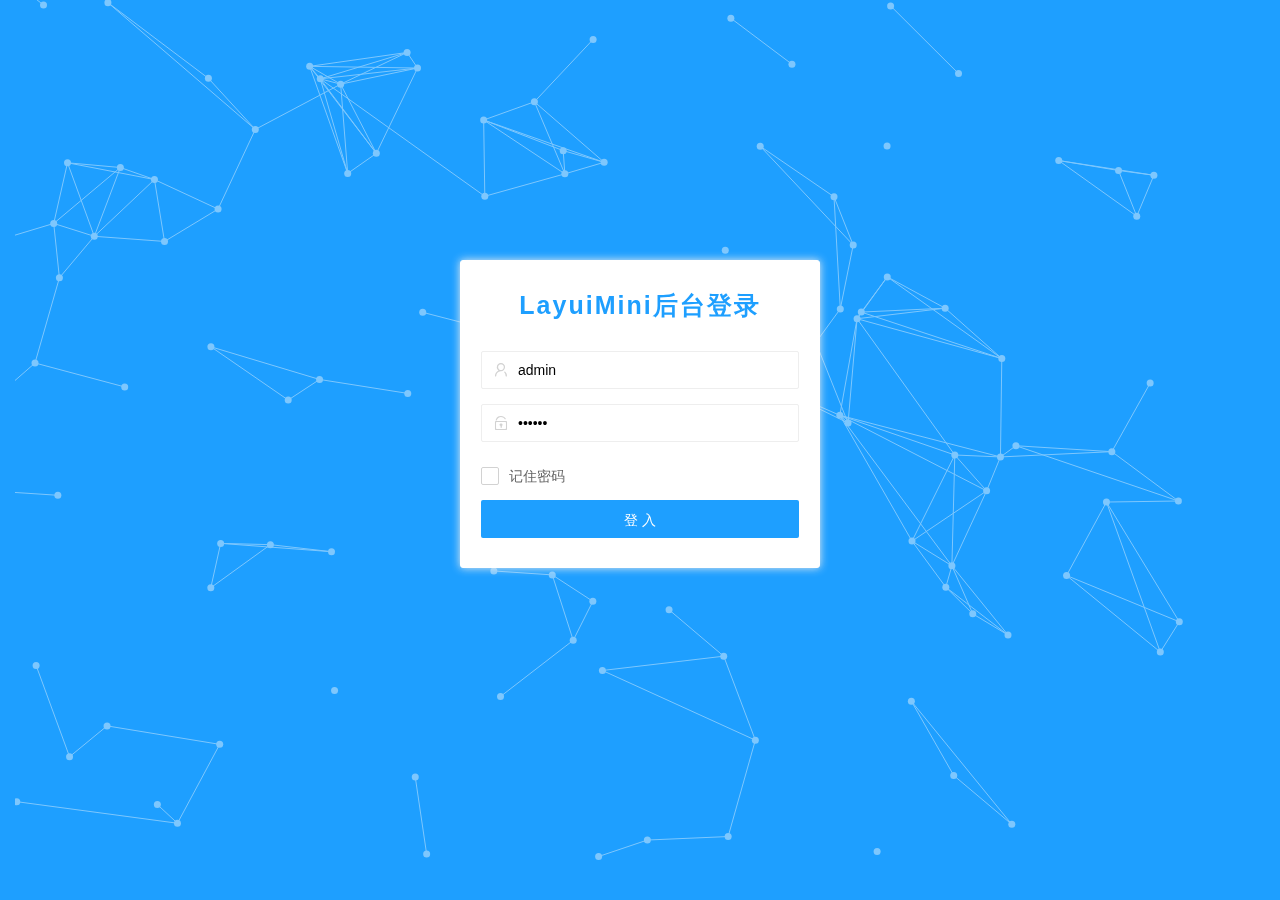
==== target/CourseManagement-1.0-SNAPSHOT/login.html @ a9c72a93 "杨建文     应李振宇要求上传" ====
<!DOCTYPE html>
<html>
<head>
    <meta charset="UTF-8">
    <title>后台管理-登陆</title>
    <meta content="IE=edge,chrome=1" http-equiv="X-UA-Compatible">
    <meta content="*" http-equiv="Access-Control-Allow-Origin">
    <meta content="width=device-width, initial-scale=1, maximum-scale=1" name="viewport">
    <meta content="black" name="apple-mobile-web-app-status-bar-style">
    <meta content="yes" name="apple-mobile-web-app-capable">
    <meta content="telephone=no" name="format-detection">
    <link href="static/layui/css/layui.css" media="all" rel="stylesheet">
    <style>
        html, body {
            width: 100%;
            height: 100%;
            overflow: hidden
        }

        body {
            background: #1E9FFF;
        }

        body:after {
            content: '';
            background-repeat: no-repeat;
            background-size: cover;
            -webkit-filter: blur(3px);
            -moz-filter: blur(3px);
            -o-filter: blur(3px);
            -ms-filter: blur(3px);
            filter: blur(3px);
            position: absolute;
            top: 0;
            left: 0;
            right: 0;
            bottom: 0;
            z-index: -1;
        }

        .layui-container {
            width: 100%;
            height: 100%;
            overflow: hidden
        }

        .admin-login-background {
            width: 360px;
            height: 300px;
            position: absolute;
            left: 50%;
            top: 40%;
            margin-left: -180px;
            margin-top: -100px;
        }

        .logo-title {
            text-align: center;
            letter-spacing: 2px;
            padding: 14px 0;
        }

        .logo-title h1 {
            color: #1E9FFF;
            font-size: 25px;
            font-weight: bold;
        }

        .login-form {
            background-color: #fff;
            border: 1px solid #fff;
            border-radius: 3px;
            padding: 14px 20px;
            box-shadow: 0 0 8px #eeeeee;
        }

        .login-form .layui-form-item {
            position: relative;
        }

        .login-form .layui-form-item label {
            position: absolute;
            left: 1px;
            top: 1px;
            width: 38px;
            line-height: 36px;
            text-align: center;
            color: #d2d2d2;
        }

        .login-form .layui-form-item input {
            padding-left: 36px;
        }

        .captcha {
            width: 60%;
            display: inline-block;
        }

        .captcha-img {
            display: inline-block;
            width: 34%;
            float: right;
        }

        .captcha-img img {
            height: 34px;
            border: 1px solid #e6e6e6;
            height: 36px;
            width: 100%;
        }
    </style>
</head>
<body>
<div class="layui-container">
    <div class="admin-login-background">
        <div class="layui-form login-form">
            <form action="SignServlet?action=signIn" class="layui-form" method="post">
                <div class="layui-form-item logo-title">
                    <h1>LayuiMini后台登录</h1>
                </div>
                <div class="layui-form-item">
                    <label class="layui-icon layui-icon-username"></label>
                    <input autocomplete="off" class="layui-input" lay-verify="required|account" name="userId"
                           placeholder="用户名或者邮箱" type="text" value="admin">
                </div>
                <div class="layui-form-item">
                    <label class="layui-icon layui-icon-password"></label>
                    <input autocomplete="off" class="layui-input" lay-verify="required|password" name="password"
                           placeholder="密码" type="password" value="123456">
                </div>
                <div class="layui-form-item">
                    <input lay-skin="primary" name="rememberMe" title="记住密码" type="checkbox" value="true">
                </div>
                <div class="layui-form-item">
                    <button class="layui-btn layui-btn layui-btn-normal layui-btn-fluid" lay-filter="login"
                            lay-submit="">登 入
                    </button>
                </div>
            </form>
        </div>
    </div>
</div>
<script charset="utf-8" src="static/layui/jquery-3.4.1.min.js"></script>
<script charset="utf-8" src="static/layui/layui.js"></script>
<script charset="utf-8" src="static/layui/particleground.min.js"></script>
<script>
    layui.use(['form'], function () {
        var form = layui.form,
            layer = layui.layer;

        // 登录过期的时候，跳出ifram框架
        if (top.location != self.location) top.location = self.location;

        // 粒子线条背景
        $(document).ready(function () {
            $('.layui-container').particleground({
                dotColor: '#7ec7fd',
                lineColor: '#7ec7fd'
            });
        });

        // 进行登录操作
        form.on('submit(login)', function (data) {
            data = data.field;
            if (data.username == '') {
                layer.msg('用户名不能为空');
                return false;
            }
            if (data.password == '') {
                layer.msg('密码不能为空');
                return false;
            }
            if (data.captcha == '') {
                layer.msg('验证码不能为空');
                return false;
            }

            return true;
        });
    });
</script>
</body>
</html>
---- target/CourseManagement-1.0-SNAPSHOT/static/layui/css/layui.css ----
.layui-inline,img{display:inline-block;vertical-align:middle}h1,h2,h3,h4,h5,h6{font-weight:400}a,body{color:#333}.layui-edge,.layui-header,.layui-inline,.layui-main{position:relative}.layui-edge,hr{height:0;overflow:hidden}.layui-layout-body,.layui-side,.layui-side-scroll{overflow-x:hidden}.layui-btn,.layui-edge,.layui-inline,img{vertical-align:middle}.layui-btn,.layui-disabled,.layui-icon,.layui-unselect{-moz-user-select:none;-webkit-user-select:none;-ms-user-select:none}.layui-edge,.layui-elip,hr{overflow:hidden}blockquote,body,button,dd,div,dl,dt,form,h1,h2,h3,h4,h5,h6,input,li,ol,p,pre,td,textarea,th,ul{margin:0;padding:0;-webkit-tap-highlight-color:rgba(0,0,0,0)}a:active,a:hover{outline:0}img{border:none}li{list-style:none}table{border-collapse:collapse;border-spacing:0}h4,h5,h6{font-size:100%}button,input,optgroup,option,select,textarea{font-family:inherit;font-size:inherit;font-style:inherit;font-weight:inherit;outline:0}pre{white-space:pre-wrap;white-space:-moz-pre-wrap;white-space:-pre-wrap;white-space:-o-pre-wrap;word-wrap:break-word}body{line-height:1.6;color:rgba(0,0,0,.85);font:14px Helvetica Neue,Helvetica,PingFang SC,Tahoma,Arial,sans-serif}hr{line-height:0;margin:10px 0;padding:0;border:none!important;border-bottom:1px solid #eee!important;clear:both;background:0 0}a{text-decoration:none}a:hover{color:#777}a cite{font-style:normal;*cursor:pointer}.layui-border-box,.layui-border-box *{box-sizing:border-box}.layui-box,.layui-box *{box-sizing:content-box}.layui-clear{clear:both;*zoom:1}.layui-clear:after{content:'\20';clear:both;*zoom:1;display:block;height:0}.layui-inline{*display:inline;*zoom:1}.layui-btn,.layui-btn-group,.layui-edge{display:inline-block}.layui-edge{width:0;border-width:6px;border-style:dashed;border-color:transparent}.layui-edge-top{top:-4px;border-bottom-color:#999;border-bottom-style:solid}.layui-edge-right{border-left-color:#999;border-left-style:solid}.layui-edge-bottom{top:2px;border-top-color:#999;border-top-style:solid}.layui-edge-left{border-right-color:#999;border-right-style:solid}.layui-elip{text-overflow:ellipsis;white-space:nowrap}.layui-disabled,.layui-disabled:hover{color:#d2d2d2!important;cursor:not-allowed!important}.layui-circle{border-radius:100%}.layui-show{display:block!important}.layui-hide{display:none!important}.layui-show-v{visibility:visible!important}.layui-hide-v{visibility:hidden!important}@font-face{font-family:layui-icon;src:url(../font/iconfont.eot?v=256);src:url(../font/iconfont.eot?v=256#iefix) format('embedded-opentype'),url(../font/iconfont.woff2?v=256) format('woff2'),url(../font/iconfont.woff?v=256) format('woff'),url(../font/iconfont.ttf?v=256) format('truetype'),url(../font/iconfont.svg?v=256#layui-icon) format('svg')}.layui-icon{font-family:layui-icon!important;font-size:16px;font-style:normal;-webkit-font-smoothing:antialiased;-moz-osx-font-smoothing:grayscale}.layui-icon-reply-fill:before{content:"\e611"}.layui-icon-set-fill:before{content:"\e614"}.layui-icon-menu-fill:before{content:"\e60f"}.layui-icon-search:before{content:"\e615"}.layui-icon-share:before{content:"\e641"}.layui-icon-set-sm:before{content:"\e620"}.layui-icon-engine:before{content:"\e628"}.layui-icon-close:before{content:"\1006"}.layui-icon-close-fill:before{content:"\1007"}.layui-icon-chart-screen:before{content:"\e629"}.layui-icon-star:before{content:"\e600"}.layui-icon-circle-dot:before{content:"\e617"}.layui-icon-chat:before{content:"\e606"}.layui-icon-release:before{content:"\e609"}.layui-icon-list:before{content:"\e60a"}.layui-icon-chart:before{content:"\e62c"}.layui-icon-ok-circle:before{content:"\1005"}.layui-icon-layim-theme:before{content:"\e61b"}.layui-icon-table:before{content:"\e62d"}.layui-icon-right:before{content:"\e602"}.layui-icon-left:before{content:"\e603"}.layui-icon-cart-simple:before{content:"\e698"}.layui-icon-face-cry:before{content:"\e69c"}.layui-icon-face-smile:before{content:"\e6af"}.layui-icon-survey:before{content:"\e6b2"}.layui-icon-tree:before{content:"\e62e"}.layui-icon-ie:before{content:"\e7bb"}.layui-icon-upload-circle:before{content:"\e62f"}.layui-icon-add-circle:before{content:"\e61f"}.layui-icon-download-circle:before{content:"\e601"}.layui-icon-templeate-1:before{content:"\e630"}.layui-icon-util:before{content:"\e631"}.layui-icon-face-surprised:before{content:"\e664"}.layui-icon-edit:before{content:"\e642"}.layui-icon-speaker:before{content:"\e645"}.layui-icon-down:before{content:"\e61a"}.layui-icon-file:before{content:"\e621"}.layui-icon-layouts:before{content:"\e632"}.layui-icon-rate-half:before{content:"\e6c9"}.layui-icon-add-circle-fine:before{content:"\e608"}.layui-icon-prev-circle:before{content:"\e633"}.layui-icon-read:before{content:"\e705"}.layui-icon-404:before{content:"\e61c"}.layui-icon-carousel:before{content:"\e634"}.layui-icon-help:before{content:"\e607"}.layui-icon-code-circle:before{content:"\e635"}.layui-icon-windows:before{content:"\e67f"}.layui-icon-water:before{content:"\e636"}.layui-icon-username:before{content:"\e66f"}.layui-icon-find-fill:before{content:"\e670"}.layui-icon-about:before{content:"\e60b"}.layui-icon-location:before{content:"\e715"}.layui-icon-up:before{content:"\e619"}.layui-icon-pause:before{content:"\e651"}.layui-icon-date:before{content:"\e637"}.layui-icon-layim-uploadfile:before{content:"\e61d"}.layui-icon-delete:before{content:"\e640"}.layui-icon-play:before{content:"\e652"}.layui-icon-top:before{content:"\e604"}.layui-icon-firefox:before{content:"\e686"}.layui-icon-friends:before{content:"\e612"}.layui-icon-refresh-3:before{content:"\e9aa"}.layui-icon-ok:before{content:"\e605"}.layui-icon-layer:before{content:"\e638"}.layui-icon-face-smile-fine:before{content:"\e60c"}.layui-icon-dollar:before{content:"\e659"}.layui-icon-group:before{content:"\e613"}.layui-icon-layim-download:before{content:"\e61e"}.layui-icon-picture-fine:before{content:"\e60d"}.layui-icon-link:before{content:"\e64c"}.layui-icon-diamond:before{content:"\e735"}.layui-icon-log:before{content:"\e60e"}.layui-icon-key:before{content:"\e683"}.layui-icon-rate-solid:before{content:"\e67a"}.layui-icon-fonts-del:before{content:"\e64f"}.layui-icon-unlink:before{content:"\e64d"}.layui-icon-fonts-clear:before{content:"\e639"}.layui-icon-triangle-r:before{content:"\e623"}.layui-icon-circle:before{content:"\e63f"}.layui-icon-radio:before{content:"\e643"}.layui-icon-align-center:before{content:"\e647"}.layui-icon-align-right:before{content:"\e648"}.layui-icon-align-left:before{content:"\e649"}.layui-icon-loading-1:before{content:"\e63e"}.layui-icon-return:before{content:"\e65c"}.layui-icon-fonts-strong:before{content:"\e62b"}.layui-icon-upload:before{content:"\e67c"}.layui-icon-dialogue:before{content:"\e63a"}.layui-icon-video:before{content:"\e6ed"}.layui-icon-headset:before{content:"\e6fc"}.layui-icon-cellphone-fine:before{content:"\e63b"}.layui-icon-add-1:before{content:"\e654"}.layui-icon-face-smile-b:before{content:"\e650"}.layui-icon-fonts-html:before{content:"\e64b"}.layui-icon-screen-full:before{content:"\e622"}.layui-icon-form:before{content:"\e63c"}.layui-icon-cart:before{content:"\e657"}.layui-icon-camera-fill:before{content:"\e65d"}.layui-icon-tabs:before{content:"\e62a"}.layui-icon-heart-fill:before{content:"\e68f"}.layui-icon-fonts-code:before{content:"\e64e"}.layui-icon-ios:before{content:"\e680"}.layui-icon-at:before{content:"\e687"}.layui-icon-fire:before{content:"\e756"}.layui-icon-set:before{content:"\e716"}.layui-icon-fonts-u:before{content:"\e646"}.layui-icon-triangle-d:before{content:"\e625"}.layui-icon-tips:before{content:"\e702"}.layui-icon-picture:before{content:"\e64a"}.layui-icon-more-vertical:before{content:"\e671"}.layui-icon-bluetooth:before{content:"\e689"}.layui-icon-flag:before{content:"\e66c"}.layui-icon-loading:before{content:"\e63d"}.layui-icon-fonts-i:before{content:"\e644"}.layui-icon-refresh-1:before{content:"\e666"}.layui-icon-rmb:before{content:"\e65e"}.layui-icon-addition:before{content:"\e624"}.layui-icon-home:before{content:"\e68e"}.layui-icon-time:before{content:"\e68d"}.layui-icon-user:before{content:"\e770"}.layui-icon-notice:before{content:"\e667"}.layui-icon-chrome:before{content:"\e68a"}.layui-icon-edge:before{content:"\e68b"}.layui-icon-login-weibo:before{content:"\e675"}.layui-icon-voice:before{content:"\e688"}.layui-icon-upload-drag:before{content:"\e681"}.layui-icon-login-qq:before{content:"\e676"}.layui-icon-snowflake:before{content:"\e6b1"}.layui-icon-heart:before{content:"\e68c"}.layui-icon-logout:before{content:"\e682"}.layui-icon-file-b:before{content:"\e655"}.layui-icon-template:before{content:"\e663"}.layui-icon-transfer:before{content:"\e691"}.layui-icon-auz:before{content:"\e672"}.layui-icon-console:before{content:"\e665"}.layui-icon-app:before{content:"\e653"}.layui-icon-prev:before{content:"\e65a"}.layui-icon-website:before{content:"\e7ae"}.layui-icon-next:before{content:"\e65b"}.layui-icon-component:before{content:"\e857"}.layui-icon-android:before{content:"\e684"}.layui-icon-more:before{content:"\e65f"}.layui-icon-login-wechat:before{content:"\e677"}.layui-icon-shrink-right:before{content:"\e668"}.layui-icon-spread-left:before{content:"\e66b"}.layui-icon-camera:before{content:"\e660"}.layui-icon-note:before{content:"\e66e"}.layui-icon-refresh:before{content:"\e669"}.layui-icon-female:before{content:"\e661"}.layui-icon-male:before{content:"\e662"}.layui-icon-screen-restore:before{content:"\e758"}.layui-icon-password:before{content:"\e673"}.layui-icon-senior:before{content:"\e674"}.layui-icon-theme:before{content:"\e66a"}.layui-icon-tread:before{content:"\e6c5"}.layui-icon-praise:before{content:"\e6c6"}.layui-icon-star-fill:before{content:"\e658"}.layui-icon-rate:before{content:"\e67b"}.layui-icon-template-1:before{content:"\e656"}.layui-icon-vercode:before{content:"\e679"}.layui-icon-service:before{content:"\e626"}.layui-icon-cellphone:before{content:"\e678"}.layui-icon-print:before{content:"\e66d"}.layui-icon-cols:before{content:"\e610"}.layui-icon-wifi:before{content:"\e7e0"}.layui-icon-export:before{content:"\e67d"}.layui-icon-rss:before{content:"\e808"}.layui-icon-slider:before{content:"\e714"}.layui-icon-email:before{content:"\e618"}.layui-icon-subtraction:before{content:"\e67e"}.layui-icon-mike:before{content:"\e6dc"}.layui-icon-light:before{content:"\e748"}.layui-icon-gift:before{content:"\e627"}.layui-icon-mute:before{content:"\e685"}.layui-icon-reduce-circle:before{content:"\e616"}.layui-icon-music:before{content:"\e690"}.layui-main{width:1140px;margin:0 auto}.layui-header{z-index:1000;height:60px}.layui-header a:hover{transition:all .5s;-webkit-transition:all .5s}.layui-side{position:fixed;left:0;top:0;bottom:0;z-index:999;width:200px}.layui-side-scroll{position:relative;width:220px;height:100%}.layui-body{position:relative;left:200px;right:0;top:0;bottom:0;z-index:900;width:auto;box-sizing:border-box}.layui-layout-admin .layui-header{position:fixed;top:0;left:0;right:0;background-color:#23262E}.layui-layout-admin .layui-side{top:60px;width:200px;overflow-x:hidden}.layui-layout-admin .layui-body{position:absolute;top:60px;padding-bottom:44px}.layui-layout-admin .layui-main{width:auto;margin:0 15px}.layui-layout-admin .layui-footer{position:fixed;left:200px;right:0;bottom:0;z-index:990;height:44px;line-height:44px;padding:0 15px;box-shadow:-1px 0 4px rgb(0 0 0 / 12%);background-color:#FAFAFA}.layui-layout-admin .layui-logo{position:absolute;left:0;top:0;width:200px;height:100%;line-height:60px;text-align:center;color:#009688;font-size:16px;box-shadow:0 1px 2px 0 rgb(0 0 0 / 15%)}.layui-layout-admin .layui-header .layui-nav{background:0 0}.layui-layout-left{position:absolute!important;left:200px;top:0}.layui-layout-right{position:absolute!important;right:0;top:0}.layui-container{position:relative;margin:0 auto;padding:0 15px;box-sizing:border-box}.layui-fluid{position:relative;margin:0 auto;padding:0 15px}.layui-row:after,.layui-row:before{content:"";display:block;clear:both}.layui-col-lg1,.layui-col-lg10,.layui-col-lg11,.layui-col-lg12,.layui-col-lg2,.layui-col-lg3,.layui-col-lg4,.layui-col-lg5,.layui-col-lg6,.layui-col-lg7,.layui-col-lg8,.layui-col-lg9,.layui-col-md1,.layui-col-md10,.layui-col-md11,.layui-col-md12,.layui-col-md2,.layui-col-md3,.layui-col-md4,.layui-col-md5,.layui-col-md6,.layui-col-md7,.layui-col-md8,.layui-col-md9,.layui-col-sm1,.layui-col-sm10,.layui-col-sm11,.layui-col-sm12,.layui-col-sm2,.layui-col-sm3,.layui-col-sm4,.layui-col-sm5,.layui-col-sm6,.layui-col-sm7,.layui-col-sm8,.layui-col-sm9,.layui-col-xs1,.layui-col-xs10,.layui-col-xs11,.layui-col-xs12,.layui-col-xs2,.layui-col-xs3,.layui-col-xs4,.layui-col-xs5,.layui-col-xs6,.layui-col-xs7,.layui-col-xs8,.layui-col-xs9{position:relative;display:block;box-sizing:border-box}.layui-col-xs1,.layui-col-xs10,.layui-col-xs11,.layui-col-xs12,.layui-col-xs2,.layui-col-xs3,.layui-col-xs4,.layui-col-xs5,.layui-col-xs6,.layui-col-xs7,.layui-col-xs8,.layui-col-xs9{float:left}.layui-col-xs1{width:8.33333333%}.layui-col-xs2{width:16.66666667%}.layui-col-xs3{width:25%}.layui-col-xs4{width:33.33333333%}.layui-col-xs5{width:41.66666667%}.layui-col-xs6{width:50%}.layui-col-xs7{width:58.33333333%}.layui-col-xs8{width:66.66666667%}.layui-col-xs9{width:75%}.layui-col-xs10{width:83.33333333%}.layui-col-xs11{width:91.66666667%}.layui-col-xs12{width:100%}.layui-col-xs-offset1{margin-left:8.33333333%}.layui-col-xs-offset2{margin-left:16.66666667%}.layui-col-xs-offset3{margin-left:25%}.layui-col-xs-offset4{margin-left:33.33333333%}.layui-col-xs-offset5{margin-left:41.66666667%}.layui-col-xs-offset6{margin-left:50%}.layui-col-xs-offset7{margin-left:58.33333333%}.layui-col-xs-offset8{margin-left:66.66666667%}.layui-col-xs-offset9{margin-left:75%}.layui-col-xs-offset10{margin-left:83.33333333%}.layui-col-xs-offset11{margin-left:91.66666667%}.layui-col-xs-offset12{margin-left:100%}@media screen and (max-width:768px){.layui-hide-xs{display:none!important}.layui-show-xs-block{display:block!important}.layui-show-xs-inline{display:inline!important}.layui-show-xs-inline-block{display:inline-block!important}}@media screen and (min-width:768px){.layui-container{width:750px}.layui-hide-sm{display:none!important}.layui-show-sm-block{display:block!important}.layui-show-sm-inline{display:inline!important}.layui-show-sm-inline-block{display:inline-block!important}.layui-col-sm1,.layui-col-sm10,.layui-col-sm11,.layui-col-sm12,.layui-col-sm2,.layui-col-sm3,.layui-col-sm4,.layui-col-sm5,.layui-col-sm6,.layui-col-sm7,.layui-col-sm8,.layui-col-sm9{float:left}.layui-col-sm1{width:8.33333333%}.layui-col-sm2{width:16.66666667%}.layui-col-sm3{width:25%}.layui-col-sm4{width:33.33333333%}.layui-col-sm5{width:41.66666667%}.layui-col-sm6{width:50%}.layui-col-sm7{width:58.33333333%}.layui-col-sm8{width:66.66666667%}.layui-col-sm9{width:75%}.layui-col-sm10{width:83.33333333%}.layui-col-sm11{width:91.66666667%}.layui-col-sm12{width:100%}.layui-col-sm-offset1{margin-left:8.33333333%}.layui-col-sm-offset2{margin-left:16.66666667%}.layui-col-sm-offset3{margin-left:25%}.layui-col-sm-offset4{margin-left:33.33333333%}.layui-col-sm-offset5{margin-left:41.66666667%}.layui-col-sm-offset6{margin-left:50%}.layui-col-sm-offset7{margin-left:58.33333333%}.layui-col-sm-offset8{margin-left:66.66666667%}.layui-col-sm-offset9{margin-left:75%}.layui-col-sm-offset10{margin-left:83.33333333%}.layui-col-sm-offset11{margin-left:91.66666667%}.layui-col-sm-offset12{margin-left:100%}}@media screen and (min-width:992px){.layui-container{width:970px}.layui-hide-md{display:none!important}.layui-show-md-block{display:block!important}.layui-show-md-inline{display:inline!important}.layui-show-md-inline-block{display:inline-block!important}.layui-col-md1,.layui-col-md10,.layui-col-md11,.layui-col-md12,.layui-col-md2,.layui-col-md3,.layui-col-md4,.layui-col-md5,.layui-col-md6,.layui-col-md7,.layui-col-md8,.layui-col-md9{float:left}.layui-col-md1{width:8.33333333%}.layui-col-md2{width:16.66666667%}.layui-col-md3{width:25%}.layui-col-md4{width:33.33333333%}.layui-col-md5{width:41.66666667%}.layui-col-md6{width:50%}.layui-col-md7{width:58.33333333%}.layui-col-md8{width:66.66666667%}.layui-col-md9{width:75%}.layui-col-md10{width:83.33333333%}.layui-col-md11{width:91.66666667%}.layui-col-md12{width:100%}.layui-col-md-offset1{margin-left:8.33333333%}.layui-col-md-offset2{margin-left:16.66666667%}.layui-col-md-offset3{margin-left:25%}.layui-col-md-offset4{margin-left:33.33333333%}.layui-col-md-offset5{margin-left:41.66666667%}.layui-col-md-offset6{margin-left:50%}.layui-col-md-offset7{margin-left:58.33333333%}.layui-col-md-offset8{margin-left:66.66666667%}.layui-col-md-offset9{margin-left:75%}.layui-col-md-offset10{margin-left:83.33333333%}.layui-col-md-offset11{margin-left:91.66666667%}.layui-col-md-offset12{margin-left:100%}}@media screen and (min-width:1200px){.layui-container{width:1170px}.layui-hide-lg{display:none!important}.layui-show-lg-block{display:block!important}.layui-show-lg-inline{display:inline!important}.layui-show-lg-inline-block{display:inline-block!important}.layui-col-lg1,.layui-col-lg10,.layui-col-lg11,.layui-col-lg12,.layui-col-lg2,.layui-col-lg3,.layui-col-lg4,.layui-col-lg5,.layui-col-lg6,.layui-col-lg7,.layui-col-lg8,.layui-col-lg9{float:left}.layui-col-lg1{width:8.33333333%}.layui-col-lg2{width:16.66666667%}.layui-col-lg3{width:25%}.layui-col-lg4{width:33.33333333%}.layui-col-lg5{width:41.66666667%}.layui-col-lg6{width:50%}.layui-col-lg7{width:58.33333333%}.layui-col-lg8{width:66.66666667%}.layui-col-lg9{width:75%}.layui-col-lg10{width:83.33333333%}.layui-col-lg11{width:91.66666667%}.layui-col-lg12{width:100%}.layui-col-lg-offset1{margin-left:8.33333333%}.layui-col-lg-offset2{margin-left:16.66666667%}.layui-col-lg-offset3{margin-left:25%}.layui-col-lg-offset4{margin-left:33.33333333%}.layui-col-lg-offset5{margin-left:41.66666667%}.layui-col-lg-offset6{margin-left:50%}.layui-col-lg-offset7{margin-left:58.33333333%}.layui-col-lg-offset8{margin-left:66.66666667%}.layui-col-lg-offset9{margin-left:75%}.layui-col-lg-offset10{margin-left:83.33333333%}.layui-col-lg-offset11{margin-left:91.66666667%}.layui-col-lg-offset12{margin-left:100%}}.layui-col-space1{margin:-.5px}.layui-col-space1>*{padding:.5px}.layui-col-space2{margin:-1px}.layui-col-space2>*{padding:1px}.layui-col-space4{margin:-2px}.layui-col-space4>*{padding:2px}.layui-col-space5{margin:-2.5px}.layui-col-space5>*{padding:2.5px}.layui-col-space6{margin:-3px}.layui-col-space6>*{padding:3px}.layui-col-space8{margin:-4px}.layui-col-space8>*{padding:4px}.layui-col-space10{margin:-5px}.layui-col-space10>*{padding:5px}.layui-col-space12{margin:-6px}.layui-col-space12>*{padding:6px}.layui-col-space14{margin:-7px}.layui-col-space14>*{padding:7px}.layui-col-space15{margin:-7.5px}.layui-col-space15>*{padding:7.5px}.layui-col-space16{margin:-8px}.layui-col-space16>*{padding:8px}.layui-col-space18{margin:-9px}.layui-col-space18>*{padding:9px}.layui-col-space20{margin:-10px}.layui-col-space20>*{padding:10px}.layui-col-space22{margin:-11px}.layui-col-space22>*{padding:11px}.layui-col-space24{margin:-12px}.layui-col-space24>*{padding:12px}.layui-col-space25{margin:-12.5px}.layui-col-space25>*{padding:12.5px}.layui-col-space26{margin:-13px}.layui-col-space26>*{padding:13px}.layui-col-space28{margin:-14px}.layui-col-space28>*{padding:14px}.layui-col-space30{margin:-15px}.layui-col-space30>*{padding:15px}.layui-btn,.layui-input,.layui-select,.layui-textarea,.layui-upload-button{outline:0;-webkit-appearance:none;transition:all .3s;-webkit-transition:all .3s;box-sizing:border-box}.layui-elem-quote{margin-bottom:10px;padding:15px;line-height:1.6;border-left:5px solid #5FB878;border-radius:0 2px 2px 0;background-color:#FAFAFA}.layui-quote-nm{border-style:solid;border-width:1px 1px 1px 5px;background:0 0}.layui-elem-field{margin-bottom:10px;padding:0;border-width:1px;border-style:solid}.layui-elem-field legend{margin-left:20px;padding:0 10px;font-size:20px;font-weight:300}.layui-field-title{margin:10px 0 20px;border-width:1px 0 0}.layui-field-box{padding:15px}.layui-field-title .layui-field-box{padding:10px 0}.layui-progress{position:relative;height:6px;border-radius:20px;background-color:#eee}.layui-progress-bar{position:absolute;left:0;top:0;width:0;max-width:100%;height:6px;border-radius:20px;text-align:right;background-color:#5FB878;transition:all .3s;-webkit-transition:all .3s}.layui-progress-big,.layui-progress-big .layui-progress-bar{height:18px;line-height:18px}.layui-progress-text{position:relative;top:-20px;line-height:18px;font-size:12px;color:#666}.layui-progress-big .layui-progress-text{position:static;padding:0 10px;color:#fff}.layui-collapse{border-width:1px;border-style:solid;border-radius:2px}.layui-colla-content,.layui-colla-item{border-top-width:1px;border-top-style:solid}.layui-colla-item:first-child{border-top:none}.layui-colla-title{position:relative;height:42px;line-height:42px;padding:0 15px 0 35px;color:#333;background-color:#FAFAFA;cursor:pointer;font-size:14px;overflow:hidden}.layui-colla-content{display:none;padding:10px 15px;line-height:1.6;color:#666}.layui-colla-icon{position:absolute;left:15px;top:0;font-size:14px}.layui-card-body,.layui-card-header,.layui-form-label,.layui-form-mid,.layui-form-select,.layui-input-block,.layui-input-inline,.layui-panel,.layui-textarea{position:relative}.layui-card{margin-bottom:15px;border-radius:2px;background-color:#fff;box-shadow:0 1px 2px 0 rgba(0,0,0,.05)}.layui-card:last-child{margin-bottom:0}.layui-card-header{height:42px;line-height:42px;padding:0 15px;border-bottom:1px solid #f6f6f6;color:#333;border-radius:2px 2px 0 0;font-size:14px}.layui-card-body{padding:10px 15px;line-height:24px}.layui-card-body[pad15]{padding:15px}.layui-card-body[pad20]{padding:20px}.layui-card-body .layui-table{margin:5px 0}.layui-card .layui-tab{margin:0}.layui-panel{border-width:1px;border-style:solid;border-radius:2px;box-shadow:1px 1px 4px rgb(0 0 0 / 8%);background-color:#fff;color:#666}.layui-bg-black,.layui-bg-blue,.layui-bg-cyan,.layui-bg-green,.layui-bg-orange,.layui-bg-red{color:#fff!important}.layui-panel-window{position:relative;padding:15px;border-radius:0;border-top:5px solid #eee;background-color:#fff}.layui-border,.layui-border-black,.layui-border-blue,.layui-border-cyan,.layui-border-green,.layui-border-orange,.layui-border-red{border-width:1px;border-style:solid}.layui-auxiliar-moving{position:fixed;left:0;right:0;top:0;bottom:0;width:100%;height:100%;background:0 0;z-index:9999999999}.layui-bg-red{background-color:#FF5722!important}.layui-bg-orange{background-color:#FFB800!important}.layui-bg-green{background-color:#009688!important}.layui-bg-cyan{background-color:#2F4056!important}.layui-bg-blue{background-color:#1E9FFF!important}.layui-bg-black{background-color:#393D49!important}.layui-bg-gray{background-color:#FAFAFA!important;color:#666!important}.layui-badge-rim,.layui-border,.layui-colla-content,.layui-colla-item,.layui-collapse,.layui-elem-field,.layui-form-pane .layui-form-item[pane],.layui-form-pane .layui-form-label,.layui-input,.layui-layedit,.layui-layedit-tool,.layui-panel,.layui-quote-nm,.layui-select,.layui-tab-bar,.layui-tab-card,.layui-tab-title,.layui-tab-title .layui-this:after,.layui-textarea{border-color:#eee}.layui-border{color:#666!important}.layui-border-red{border-color:#FF5722!important;color:#FF5722!important}.layui-border-orange{border-color:#FFB800!important;color:#FFB800!important}.layui-border-green{border-color:#009688!important;color:#009688!important}.layui-border-cyan{border-color:#2F4056!important;color:#2F4056!important}.layui-border-blue{border-color:#1E9FFF!important;color:#1E9FFF!important}.layui-border-black{border-color:#393D49!important;color:#393D49!important}.layui-timeline-item:before{background-color:#eee}.layui-text{line-height:1.6;font-size:14px;color:#666}.layui-text h1,.layui-text h2,.layui-text h3{font-weight:500;color:#333}.layui-text h1{font-size:30px}.layui-text h2{font-size:24px}.layui-text h3{font-size:18px}.layui-text a:not(.layui-btn){color:#01AAED}.layui-text a:not(.layui-btn):hover{text-decoration:underline}.layui-text ul{padding:5px 0 5px 15px}.layui-text ul li{margin-top:5px;list-style-type:disc}.layui-text em,.layui-word-aux{color:#999!important;padding-left:5px!important;padding-right:5px!important}.layui-text p{margin:10px 0}.layui-text p:first-child{margin-top:0}.layui-font-12{font-size:12px!important}.layui-font-14{font-size:14px!important}.layui-font-16{font-size:16px!important}.layui-font-18{font-size:18px!important}.layui-font-20{font-size:20px!important}.layui-font-red{color:#FF5722!important}.layui-font-orange{color:#FFB800!important}.layui-font-green{color:#009688!important}.layui-font-cyan{color:#2F4056!important}.layui-font-blue{color:#01AAED!important}.layui-font-black{color:#000!important}.layui-font-gray{color:#c2c2c2!important}.layui-btn{height:38px;line-height:38px;border:1px solid transparent;padding:0 18px;background-color:#009688;color:#fff;white-space:nowrap;text-align:center;font-size:14px;border-radius:2px;cursor:pointer}.layui-btn:hover{opacity:.8;filter:alpha(opacity=80);color:#fff}.layui-btn:active{opacity:1;filter:alpha(opacity=100)}.layui-btn+.layui-btn{margin-left:10px}.layui-btn-container{font-size:0}.layui-btn-container .layui-btn{margin-right:10px;margin-bottom:10px}.layui-btn-container .layui-btn+.layui-btn{margin-left:0}.layui-table .layui-btn-container .layui-btn{margin-bottom:9px}.layui-btn-radius{border-radius:100px}.layui-btn .layui-icon{padding:0 2px;vertical-align:middle\9;vertical-align:bottom}.layui-btn-primary{border-color:#d2d2d2;background:0 0;color:#666}.layui-btn-primary:hover{border-color:#009688;color:#333}.layui-btn-normal{background-color:#1E9FFF}.layui-btn-warm{background-color:#FFB800}.layui-btn-danger{background-color:#FF5722}.layui-btn-checked{background-color:#5FB878}.layui-btn-disabled,.layui-btn-disabled:active,.layui-btn-disabled:hover{border-color:#eee!important;background-color:#FBFBFB!important;color:#d2d2d2!important;cursor:not-allowed!important;opacity:1}.layui-btn-lg{height:44px;line-height:44px;padding:0 25px;font-size:16px}.layui-btn-sm{height:30px;line-height:30px;padding:0 10px;font-size:12px}.layui-btn-xs{height:22px;line-height:22px;padding:0 5px;font-size:12px}.layui-btn-xs i{font-size:12px!important}.layui-btn-group{vertical-align:middle;font-size:0}.layui-btn-group .layui-btn{margin-left:0!important;margin-right:0!important;border-left:1px solid rgba(255,255,255,.5);border-radius:0}.layui-btn-group .layui-btn-primary{border-left:none}.layui-btn-group .layui-btn-primary:hover{border-color:#d2d2d2;color:#009688}.layui-btn-group .layui-btn:first-child{border-left:none;border-radius:2px 0 0 2px}.layui-btn-group .layui-btn-primary:first-child{border-left:1px solid #d2d2d2}.layui-btn-group .layui-btn:last-child{border-radius:0 2px 2px 0}.layui-btn-group .layui-btn+.layui-btn{margin-left:0}.layui-btn-group+.layui-btn-group{margin-left:10px}.layui-btn-fluid{width:100%}.layui-input,.layui-select,.layui-textarea{height:38px;line-height:1.3;line-height:38px\9;border-width:1px;border-style:solid;background-color:#fff;border-radius:2px}.layui-input::-webkit-input-placeholder,.layui-select::-webkit-input-placeholder,.layui-textarea::-webkit-input-placeholder{line-height:1.3}.layui-input,.layui-textarea{display:block;width:100%;padding-left:10px}.layui-input:hover,.layui-textarea:hover{border-color:#eee!important}.layui-input:focus,.layui-textarea:focus{border-color:#d2d2d2!important}.layui-textarea{min-height:100px;height:auto;line-height:20px;padding:6px 10px;resize:vertical}.layui-select{padding:0 10px}.layui-form input[type=checkbox],.layui-form input[type=radio],.layui-form select{display:none}.layui-form [lay-ignore]{display:initial}.layui-form-item{margin-bottom:15px;clear:both;*zoom:1}.layui-form-item:after{content:'\20';clear:both;*zoom:1;display:block;height:0}.layui-form-label{float:left;display:block;padding:9px 15px;width:80px;font-weight:400;line-height:20px;text-align:right}.layui-form-label-col{display:block;float:none;padding:9px 0;line-height:20px;text-align:left}.layui-form-item .layui-inline{margin-bottom:5px;margin-right:10px}.layui-input-block{margin-left:110px;min-height:36px}.layui-input-inline{display:inline-block;vertical-align:middle}.layui-form-item .layui-input-inline{float:left;width:190px;margin-right:10px}.layui-form-text .layui-input-inline{width:auto}.layui-form-mid{float:left;display:block;padding:9px 0!important;line-height:20px;margin-right:10px}.layui-form-danger+.layui-form-select .layui-input,.layui-form-danger:focus{border-color:#FF5722!important}.layui-form-select .layui-input{padding-right:30px;cursor:pointer}.layui-form-select .layui-edge{position:absolute;right:10px;top:50%;margin-top:-3px;cursor:pointer;border-width:6px;border-top-color:#c2c2c2;border-top-style:solid;transition:all .3s;-webkit-transition:all .3s}.layui-form-select dl{display:none;position:absolute;left:0;top:42px;padding:5px 0;z-index:899;min-width:100%;border:1px solid #d2d2d2;max-height:300px;overflow-y:auto;background-color:#fff;border-radius:2px;box-shadow:0 2px 4px rgba(0,0,0,.12);box-sizing:border-box}.layui-form-select dl dd,.layui-form-select dl dt{padding:0 10px;line-height:36px;white-space:nowrap;overflow:hidden;text-overflow:ellipsis}.layui-form-select dl dt{font-size:12px;color:#999}.layui-form-select dl dd{cursor:pointer}.layui-form-select dl dd:hover{background-color:#F6F6F6;-webkit-transition:.5s all;transition:.5s all}.layui-form-select .layui-select-group dd{padding-left:20px}.layui-form-select dl dd.layui-select-tips{padding-left:10px!important;color:#999}.layui-form-select dl dd.layui-this{background-color:#5FB878;color:#fff}.layui-form-checkbox,.layui-form-select dl dd.layui-disabled{background-color:#fff}.layui-form-selected dl{display:block}.layui-form-checkbox,.layui-form-checkbox *,.layui-form-switch{display:inline-block;vertical-align:middle}.layui-form-selected .layui-edge{margin-top:-9px;-webkit-transform:rotate(180deg);transform:rotate(180deg);margin-top:-3px\9}:root .layui-form-selected .layui-edge{margin-top:-9px\0/IE9}.layui-form-selectup dl{top:auto;bottom:42px}.layui-select-none{margin:5px 0;text-align:center;color:#999}.layui-select-disabled .layui-disabled{border-color:#eee!important}.layui-select-disabled .layui-edge{border-top-color:#d2d2d2}.layui-form-checkbox{position:relative;height:30px;line-height:30px;margin-right:10px;padding-right:30px;cursor:pointer;font-size:0;-webkit-transition:.1s linear;transition:.1s linear;box-sizing:border-box}.layui-form-checkbox span{padding:0 10px;height:100%;font-size:14px;border-radius:2px 0 0 2px;background-color:#d2d2d2;color:#fff;overflow:hidden;white-space:nowrap;text-overflow:ellipsis}.layui-form-checkbox:hover span{background-color:#c2c2c2}.layui-form-checkbox i{position:absolute;right:0;top:0;width:30px;height:28px;border:1px solid #d2d2d2;border-left:none;border-radius:0 2px 2px 0;color:#fff;font-size:20px;text-align:center}.layui-form-checkbox:hover i{border-color:#c2c2c2;color:#c2c2c2}.layui-form-checked,.layui-form-checked:hover{border-color:#5FB878}.layui-form-checked span,.layui-form-checked:hover span{background-color:#5FB878}.layui-form-checked i,.layui-form-checked:hover i{color:#5FB878}.layui-form-item .layui-form-checkbox{margin-top:4px}.layui-form-checkbox[lay-skin=primary]{height:auto!important;line-height:normal!important;min-width:18px;min-height:18px;border:none!important;margin-right:0;padding-left:28px;padding-right:0;background:0 0}.layui-form-checkbox[lay-skin=primary] span{padding-left:0;padding-right:15px;line-height:18px;background:0 0;color:#666}.layui-form-checkbox[lay-skin=primary] i{right:auto;left:0;width:16px;height:16px;line-height:16px;border:1px solid #d2d2d2;font-size:12px;border-radius:2px;background-color:#fff;-webkit-transition:.1s linear;transition:.1s linear}.layui-form-checkbox[lay-skin=primary]:hover i{border-color:#5FB878;color:#fff}.layui-form-checked[lay-skin=primary] i{border-color:#5FB878!important;background-color:#5FB878;color:#fff}.layui-checkbox-disbaled[lay-skin=primary] span{background:0 0!important;color:#c2c2c2!important}.layui-checkbox-disbaled[lay-skin=primary]:hover i{border-color:#d2d2d2}.layui-form-item .layui-form-checkbox[lay-skin=primary]{margin-top:10px}.layui-form-switch{position:relative;height:22px;line-height:22px;min-width:35px;padding:0 5px;margin-top:8px;border:1px solid #d2d2d2;border-radius:20px;cursor:pointer;background-color:#fff;-webkit-transition:.1s linear;transition:.1s linear}.layui-form-switch i{position:absolute;left:5px;top:3px;width:16px;height:16px;border-radius:20px;background-color:#d2d2d2;-webkit-transition:.1s linear;transition:.1s linear}.layui-form-switch em{position:relative;top:0;width:25px;margin-left:21px;padding:0!important;text-align:center!important;color:#999!important;font-style:normal!important;font-size:12px}.layui-form-onswitch{border-color:#5FB878;background-color:#5FB878}.layui-checkbox-disbaled,.layui-checkbox-disbaled i{border-color:#eee!important}.layui-form-onswitch i{left:100%;margin-left:-21px;background-color:#fff}.layui-form-onswitch em{margin-left:5px;margin-right:21px;color:#fff!important}.layui-checkbox-disbaled span{background-color:#eee!important}.layui-checkbox-disbaled em{color:#d2d2d2!important}.layui-checkbox-disbaled:hover i{color:#fff!important}[lay-radio]{display:none}.layui-form-radio,.layui-form-radio *{display:inline-block;vertical-align:middle}.layui-form-radio{line-height:28px;margin:6px 10px 0 0;padding-right:10px;cursor:pointer;font-size:0}.layui-form-radio *{font-size:14px}.layui-form-radio>i{margin-right:8px;font-size:22px;color:#c2c2c2}.layui-form-radio:hover *,.layui-form-radioed,.layui-form-radioed>i{color:#5FB878}.layui-radio-disbaled>i{color:#eee!important}.layui-radio-disbaled *{color:#c2c2c2!important}.layui-form-pane .layui-form-label{width:110px;padding:8px 15px;height:38px;line-height:20px;border-width:1px;border-style:solid;border-radius:2px 0 0 2px;text-align:center;background-color:#FBFBFB;overflow:hidden;white-space:nowrap;text-overflow:ellipsis;box-sizing:border-box}.layui-form-pane .layui-input-inline{margin-left:-1px}.layui-form-pane .layui-input-block{margin-left:110px;left:-1px}.layui-form-pane .layui-input{border-radius:0 2px 2px 0}.layui-form-pane .layui-form-text .layui-form-label{float:none;width:100%;border-radius:2px;box-sizing:border-box;text-align:left}.layui-form-pane .layui-form-text .layui-input-inline{display:block;margin:0;top:-1px;clear:both}.layui-form-pane .layui-form-text .layui-input-block{margin:0;left:0;top:-1px}.layui-form-pane .layui-form-text .layui-textarea{min-height:100px;border-radius:0 0 2px 2px}.layui-form-pane .layui-form-checkbox{margin:4px 0 4px 10px}.layui-form-pane .layui-form-radio,.layui-form-pane .layui-form-switch{margin-top:6px;margin-left:10px}.layui-form-pane .layui-form-item[pane]{position:relative;border-width:1px;border-style:solid}.layui-form-pane .layui-form-item[pane] .layui-form-label{position:absolute;left:0;top:0;height:100%;border-width:0 1px 0 0}.layui-form-pane .layui-form-item[pane] .layui-input-inline{margin-left:110px}@media screen and (max-width:450px){.layui-form-item .layui-form-label{text-overflow:ellipsis;overflow:hidden;white-space:nowrap}.layui-form-item .layui-inline{display:block;margin-right:0;margin-bottom:20px;clear:both}.layui-form-item .layui-inline:after{content:'\20';clear:both;display:block;height:0}.layui-form-item .layui-input-inline{display:block;float:none;left:-3px;width:auto!important;margin:0 0 10px 112px}.layui-form-item .layui-input-inline+.layui-form-mid{margin-left:110px;top:-5px;padding:0}.layui-form-item .layui-form-checkbox{margin-right:5px;margin-bottom:5px}}.layui-layedit{border-width:1px;border-style:solid;border-radius:2px}.layui-layedit-tool{padding:3px 5px;border-bottom-width:1px;border-bottom-style:solid;font-size:0}.layedit-tool-fixed{position:fixed;top:0;border-top:1px solid #eee}.layui-layedit-tool .layedit-tool-mid,.layui-layedit-tool .layui-icon{display:inline-block;vertical-align:middle;text-align:center;font-size:14px}.layui-layedit-tool .layui-icon{position:relative;width:32px;height:30px;line-height:30px;margin:3px 5px;color:#777;cursor:pointer;border-radius:2px}.layui-layedit-tool .layui-icon:hover{color:#393D49}.layui-layedit-tool .layui-icon:active{color:#000}.layui-layedit-tool .layedit-tool-active{background-color:#eee;color:#000}.layui-layedit-tool .layui-disabled,.layui-layedit-tool .layui-disabled:hover{color:#d2d2d2;cursor:not-allowed}.layui-layedit-tool .layedit-tool-mid{width:1px;height:18px;margin:0 10px;background-color:#d2d2d2}.layedit-tool-html{width:50px!important;font-size:30px!important}.layedit-tool-b,.layedit-tool-code,.layedit-tool-help{font-size:16px!important}.layedit-tool-d,.layedit-tool-face,.layedit-tool-image,.layedit-tool-unlink{font-size:18px!important}.layedit-tool-image input{position:absolute;font-size:0;left:0;top:0;width:100%;height:100%;opacity:.01;filter:Alpha(opacity=1);cursor:pointer}.layui-layedit-iframe iframe{display:block;width:100%}#LAY_layedit_code{overflow:hidden}.layui-laypage{display:inline-block;*display:inline;*zoom:1;vertical-align:middle;margin:10px 0;font-size:0}.layui-laypage>a:first-child,.layui-laypage>a:first-child em{border-radius:2px 0 0 2px}.layui-laypage>a:last-child,.layui-laypage>a:last-child em{border-radius:0 2px 2px 0}.layui-laypage>:first-child{margin-left:0!important}.layui-laypage>:last-child{margin-right:0!important}.layui-laypage a,.layui-laypage button,.layui-laypage input,.layui-laypage select,.layui-laypage span{border:1px solid #eee}.layui-laypage a,.layui-laypage span{display:inline-block;*display:inline;*zoom:1;vertical-align:middle;padding:0 15px;height:28px;line-height:28px;margin:0 -1px 5px 0;background-color:#fff;color:#333;font-size:12px}.layui-flow-more a *,.layui-laypage input,.layui-table-view select[lay-ignore]{display:inline-block}.layui-laypage a:hover{color:#009688}.layui-laypage em{font-style:normal}.layui-laypage .layui-laypage-spr{color:#999;font-weight:700}.layui-laypage a{text-decoration:none}.layui-laypage .layui-laypage-curr{position:relative}.layui-laypage .layui-laypage-curr em{position:relative;color:#fff}.layui-laypage .layui-laypage-curr .layui-laypage-em{position:absolute;left:-1px;top:-1px;padding:1px;width:100%;height:100%;background-color:#009688}.layui-laypage-em{border-radius:2px}.layui-laypage-next em,.layui-laypage-prev em{font-family:Sim sun;font-size:16px}.layui-laypage .layui-laypage-count,.layui-laypage .layui-laypage-limits,.layui-laypage .layui-laypage-refresh,.layui-laypage .layui-laypage-skip{margin-left:10px;margin-right:10px;padding:0;border:none}.layui-laypage .layui-laypage-limits,.layui-laypage .layui-laypage-refresh{vertical-align:top}.layui-laypage .layui-laypage-refresh i{font-size:18px;cursor:pointer}.layui-laypage select{height:22px;padding:3px;border-radius:2px;cursor:pointer}.layui-laypage .layui-laypage-skip{height:30px;line-height:30px;color:#999}.layui-laypage button,.layui-laypage input{height:30px;line-height:30px;border-radius:2px;vertical-align:top;background-color:#fff;box-sizing:border-box}.layui-laypage input{width:40px;margin:0 10px;padding:0 3px;text-align:center}.layui-laypage input:focus,.layui-laypage select:focus{border-color:#009688!important}.layui-laypage button{margin-left:10px;padding:0 10px;cursor:pointer}.layui-table,.layui-table-view{margin:10px 0}.layui-flow-more{margin:10px 0;text-align:center;color:#999;font-size:14px}.layui-flow-more a{height:32px;line-height:32px}.layui-flow-more a *{vertical-align:top}.layui-flow-more a cite{padding:0 20px;border-radius:3px;background-color:#eee;color:#333;font-style:normal}.layui-flow-more a cite:hover{opacity:.8}.layui-flow-more a i{font-size:30px;color:#737383}.layui-table{width:100%;background-color:#fff;color:#666}.layui-table tr{transition:all .3s;-webkit-transition:all .3s}.layui-table th{text-align:left;font-weight:400}.layui-table tbody tr:hover,.layui-table thead tr,.layui-table-click,.layui-table-header,.layui-table-hover,.layui-table-mend,.layui-table-patch,.layui-table-tool,.layui-table-total,.layui-table-total tr,.layui-table[lay-even] tr:nth-child(even){background-color:#FAFAFA}.layui-table td,.layui-table th,.layui-table-col-set,.layui-table-fixed-r,.layui-table-grid-down,.layui-table-header,.layui-table-page,.layui-table-tips-main,.layui-table-tool,.layui-table-total,.layui-table-view,.layui-table[lay-skin=line],.layui-table[lay-skin=row]{border-width:1px;border-style:solid;border-color:#eee}.layui-table td,.layui-table th{position:relative;padding:9px 15px;min-height:20px;line-height:20px;font-size:14px}.layui-table[lay-skin=line] td,.layui-table[lay-skin=line] th{border-width:0 0 1px}.layui-table[lay-skin=row] td,.layui-table[lay-skin=row] th{border-width:0 1px 0 0}.layui-table[lay-skin=nob] td,.layui-table[lay-skin=nob] th{border:none}.layui-table img{max-width:100px}.layui-table[lay-size=lg] td,.layui-table[lay-size=lg] th{padding:15px 30px}.layui-table-view .layui-table[lay-size=lg] .layui-table-cell{height:40px;line-height:40px}.layui-table[lay-size=sm] td,.layui-table[lay-size=sm] th{font-size:12px;padding:5px 10px}.layui-table-view .layui-table[lay-size=sm] .layui-table-cell{height:20px;line-height:20px}.layui-table[lay-data]{display:none}.layui-table-box{position:relative;overflow:hidden}.layui-table-view .layui-table{position:relative;width:auto;margin:0}.layui-table-view .layui-table[lay-skin=line]{border-width:0 1px 0 0}.layui-table-view .layui-table[lay-skin=row]{border-width:0 0 1px}.layui-table-view .layui-table td,.layui-table-view .layui-table th{padding:5px 0;border-top:none;border-left:none}.layui-table-view .layui-table th.layui-unselect .layui-table-cell span{cursor:pointer}.layui-table-view .layui-table td{cursor:default}.layui-table-view .layui-table td[data-edit=text]{cursor:text}.layui-table-view .layui-form-checkbox[lay-skin=primary] i{width:18px;height:18px}.layui-table-view .layui-form-radio{line-height:0;padding:0}.layui-table-view .layui-form-radio>i{margin:0;font-size:20px}.layui-table-init{position:absolute;left:0;top:0;width:100%;height:100%;text-align:center;z-index:110}.layui-table-init .layui-icon{position:absolute;left:50%;top:50%;margin:-15px 0 0 -15px;font-size:30px;color:#c2c2c2}.layui-table-header{border-width:0 0 1px;overflow:hidden}.layui-table-header .layui-table{margin-bottom:-1px}.layui-table-tool .layui-inline[lay-event]{position:relative;width:26px;height:26px;padding:5px;line-height:16px;margin-right:10px;text-align:center;color:#333;border:1px solid #ccc;cursor:pointer;-webkit-transition:.5s all;transition:.5s all}.layui-table-tool .layui-inline[lay-event]:hover{border:1px solid #999}.layui-table-tool-temp{padding-right:120px}.layui-table-tool-self{position:absolute;right:17px;top:10px}.layui-table-tool .layui-table-tool-self .layui-inline[lay-event]{margin:0 0 0 10px}.layui-table-tool-panel{position:absolute;top:29px;left:-1px;padding:5px 0;min-width:150px;min-height:40px;border:1px solid #d2d2d2;text-align:left;overflow-y:auto;background-color:#fff;box-shadow:0 2px 4px rgba(0,0,0,.12)}.layui-table-cell,.layui-table-tool-panel li{overflow:hidden;text-overflow:ellipsis;white-space:nowrap}.layui-table-tool-panel li{padding:0 10px;line-height:30px;-webkit-transition:.5s all;transition:.5s all}.layui-menu li,.layui-menu-body-title a:hover,.layui-menu-body-title>.layui-icon:hover{transition:all .3s}.layui-table-tool-panel li .layui-form-checkbox[lay-skin=primary]{width:100%;padding-left:28px}.layui-table-tool-panel li:hover{background-color:#F6F6F6}.layui-table-tool-panel li .layui-form-checkbox[lay-skin=primary] i{position:absolute;left:0;top:0}.layui-table-tool-panel li .layui-form-checkbox[lay-skin=primary] span{padding:0}.layui-table-tool .layui-table-tool-self .layui-table-tool-panel{left:auto;right:-1px}.layui-table-col-set{position:absolute;right:0;top:0;width:20px;height:100%;border-width:0 0 0 1px;background-color:#fff}.layui-table-sort{width:10px;height:20px;margin-left:5px;cursor:pointer!important}.layui-table-sort .layui-edge{position:absolute;left:5px;border-width:5px}.layui-table-sort .layui-table-sort-asc{top:3px;border-top:none;border-bottom-style:solid;border-bottom-color:#b2b2b2}.layui-table-sort .layui-table-sort-asc:hover{border-bottom-color:#666}.layui-table-sort .layui-table-sort-desc{bottom:5px;border-bottom:none;border-top-style:solid;border-top-color:#b2b2b2}.layui-table-sort .layui-table-sort-desc:hover{border-top-color:#666}.layui-table-sort[lay-sort=asc] .layui-table-sort-asc{border-bottom-color:#000}.layui-table-sort[lay-sort=desc] .layui-table-sort-desc{border-top-color:#000}.layui-table-cell{height:28px;line-height:28px;padding:0 15px;position:relative;box-sizing:border-box}.layui-table-cell .layui-form-checkbox[lay-skin=primary]{top:-1px;padding:0}.layui-table-cell .layui-table-link{color:#01AAED}.laytable-cell-checkbox,.laytable-cell-numbers,.laytable-cell-radio,.laytable-cell-space{padding:0;text-align:center}.layui-table-body{position:relative;overflow:auto;margin-right:-1px;margin-bottom:-1px}.layui-table-body .layui-none{line-height:26px;padding:30px 15px;text-align:center;color:#999}.layui-table-fixed{position:absolute;left:0;top:0;z-index:101}.layui-table-fixed .layui-table-body{overflow:hidden}.layui-table-fixed-l{box-shadow:0 -1px 8px rgba(0,0,0,.08)}.layui-table-fixed-r{left:auto;right:-1px;border-width:0 0 0 1px;box-shadow:-1px 0 8px rgba(0,0,0,.08)}.layui-table-fixed-r .layui-table-header{position:relative;overflow:visible}.layui-table-mend{position:absolute;right:-49px;top:0;height:100%;width:50px}.layui-table-tool{position:relative;z-index:890;width:100%;min-height:50px;line-height:30px;padding:10px 15px;border-width:0 0 1px}.layui-table-tool .layui-btn-container{margin-bottom:-10px}.layui-table-page,.layui-table-total{border-width:1px 0 0;margin-bottom:-1px;overflow:hidden}.layui-table-page{position:relative;width:100%;padding:7px 7px 0;height:41px;font-size:12px;white-space:nowrap}.layui-table-page>div{height:26px}.layui-table-page .layui-laypage{margin:0}.layui-table-page .layui-laypage a,.layui-table-page .layui-laypage span{height:26px;line-height:26px;margin-bottom:10px;border:none;background:0 0}.layui-table-page .layui-laypage a,.layui-table-page .layui-laypage span.layui-laypage-curr{padding:0 12px}.layui-table-page .layui-laypage span{margin-left:0;padding:0}.layui-table-page .layui-laypage .layui-laypage-prev{margin-left:-7px!important}.layui-table-page .layui-laypage .layui-laypage-curr .layui-laypage-em{left:0;top:0;padding:0}.layui-table-page .layui-laypage button,.layui-table-page .layui-laypage input{height:26px;line-height:26px}.layui-table-page .layui-laypage input{width:40px}.layui-table-page .layui-laypage button{padding:0 10px}.layui-table-page select{height:18px}.layui-table-patch .layui-table-cell{padding:0;width:30px}.layui-table-edit{position:absolute;left:0;top:0;width:100%;height:100%;padding:0 14px 1px;border-radius:0;box-shadow:1px 1px 20px rgba(0,0,0,.15)}.layui-table-edit:focus{border-color:#5FB878!important}select.layui-table-edit{padding:0 0 0 10px;border-color:#d2d2d2}.layui-table-view .layui-form-checkbox,.layui-table-view .layui-form-radio,.layui-table-view .layui-form-switch{top:0;margin:0;box-sizing:content-box}.layui-colorpicker-alpha-slider,.layui-colorpicker-side-slider,.layui-menu,.layui-menu *,.layui-nav{box-sizing:border-box}.layui-table-view .layui-form-checkbox{top:-1px;height:26px;line-height:26px}.layui-table-view .layui-form-checkbox i{height:26px}.layui-table-grid .layui-table-cell{overflow:visible}.layui-table-grid-down{position:absolute;top:0;right:0;width:26px;height:100%;padding:5px 0;border-width:0 0 0 1px;text-align:center;background-color:#fff;color:#999;cursor:pointer}.layui-table-grid-down .layui-icon{position:absolute;top:50%;left:50%;margin:-8px 0 0 -8px}.layui-table-grid-down:hover{background-color:#fbfbfb}body .layui-table-tips .layui-layer-content{background:0 0;padding:0;box-shadow:0 1px 6px rgba(0,0,0,.12)}.layui-table-tips-main{margin:-44px 0 0 -1px;max-height:150px;padding:8px 15px;font-size:14px;overflow-y:scroll;background-color:#fff;color:#666}.layui-table-tips-c{position:absolute;right:-3px;top:-13px;width:20px;height:20px;padding:3px;cursor:pointer;background-color:#666;border-radius:50%;color:#fff}.layui-table-tips-c:hover{background-color:#777}.layui-table-tips-c:before{position:relative;right:-2px}.layui-upload-file{display:none!important;opacity:.01;filter:Alpha(opacity=1)}.layui-upload-drag,.layui-upload-form,.layui-upload-wrap{display:inline-block}.layui-upload-list{margin:10px 0}.layui-upload-choose{max-width:200px;padding:0 10px;color:#999;font-size:14px;text-overflow:ellipsis;overflow:hidden;white-space:nowrap}.layui-upload-drag{position:relative;padding:30px;border:1px dashed #e2e2e2;background-color:#fff;text-align:center;cursor:pointer;color:#999}.layui-upload-drag .layui-icon{font-size:50px;color:#009688}.layui-upload-drag[lay-over]{border-color:#009688}.layui-upload-iframe{position:absolute;width:0;height:0;border:0;visibility:hidden}.layui-upload-wrap{position:relative;vertical-align:middle}.layui-upload-wrap .layui-upload-file{display:block!important;position:absolute;left:0;top:0;z-index:10;font-size:100px;width:100%;height:100%;opacity:.01;filter:Alpha(opacity=1);cursor:pointer}.layui-btn-container .layui-upload-choose{padding-left:0}.layui-menu{position:relative;margin:5px 0;background-color:#fff}.layui-menu li,.layui-menu-body-title a{padding:5px 15px}.layui-menu li{position:relative;margin:1px 0;width:calc(100% + 1px);line-height:26px;color:rgba(0,0,0,.8);font-size:14px;white-space:nowrap;cursor:pointer}.layui-menu li:hover{background-color:#F6F6F6}.layui-menu-item-parent:hover>.layui-menu-body-panel{display:block;animation-name:layui-fadein;animation-duration:.3s;animation-fill-mode:both;animation-delay:.2s}.layui-menu-item-group .layui-menu-body-title,.layui-menu-item-parent .layui-menu-body-title{padding-right:25px}.layui-menu .layui-menu-item-divider:hover,.layui-menu .layui-menu-item-group:hover,.layui-menu .layui-menu-item-none:hover{background:0 0;cursor:default}.layui-menu .layui-menu-item-group>ul{margin:5px 0 -5px}.layui-menu .layui-menu-item-group>.layui-menu-body-title{color:rgba(0,0,0,.35);user-select:none}.layui-menu .layui-menu-item-none{color:rgba(0,0,0,.35);cursor:default;text-align:center}.layui-menu .layui-menu-item-divider{margin:5px 0;padding:0;height:0;line-height:0;border-bottom:1px solid #eee;overflow:hidden}.layui-menu .layui-menu-item-down:hover,.layui-menu .layui-menu-item-up:hover{cursor:pointer}.layui-menu .layui-menu-item-up>.layui-menu-body-title{color:rgba(0,0,0,.8)}.layui-menu .layui-menu-item-up>ul{visibility:hidden;height:0;overflow:hidden}.layui-menu .layui-menu-item-down:hover>.layui-menu-body-title>.layui-icon,.layui-menu .layui-menu-item-up>.layui-menu-body-title:hover>.layui-icon{color:rgba(0,0,0,1)}.layui-menu .layui-menu-item-down>ul{visibility:visible;height:auto}.layui-breadcrumb,.layui-tree-btnGroup{visibility:hidden}.layui-menu .layui-menu-item-checked,.layui-menu .layui-menu-item-checked2{background-color:#F6F6F6!important;color:#5FB878}.layui-menu .layui-menu-item-checked a,.layui-menu .layui-menu-item-checked2 a{color:#5FB878}.layui-menu .layui-menu-item-checked:after{position:absolute;right:0;top:0;bottom:0;border-right:3px solid #5FB878;content:""}.layui-menu-body-title{position:relative;overflow:hidden;text-overflow:ellipsis}.layui-menu-body-title a{display:block;margin:-5px -15px;color:rgba(0,0,0,.8)}.layui-menu-body-title>.layui-icon{position:absolute;right:0;top:0;font-size:14px}.layui-menu-body-title>.layui-icon-right{right:-1px}.layui-menu-body-panel{display:none;position:absolute;top:-7px;left:100%;z-index:1000;margin-left:13px;padding:5px 0}.layui-menu-body-panel:before{content:"";position:absolute;width:20px;left:-16px;top:0;bottom:0}.layui-menu-body-panel-left{left:auto;right:100%;margin:0 13px}.layui-menu-body-panel-left:before{left:auto;right:-16px}.layui-menu-lg li{line-height:32px}.layui-menu-lg .layui-menu-body-title a:hover,.layui-menu-lg li:hover{background:0 0;color:#5FB878}.layui-menu-lg li .layui-menu-body-panel{margin-left:14px}.layui-menu-lg li .layui-menu-body-panel-left{margin:0 15px}.layui-dropdown{position:absolute;left:-999999px;top:-999999px;z-index:66666666;margin:5px 0;min-width:100px}.layui-dropdown:before{content:"";position:absolute;width:100%;height:6px;left:0;top:-6px}.layui-nav{position:relative;padding:0 20px;background-color:#393D49;color:#fff;border-radius:2px;font-size:0}.layui-nav *{font-size:14px}.layui-nav .layui-nav-item{position:relative;display:inline-block;*display:inline;*zoom:1;vertical-align:middle;line-height:60px}.layui-nav .layui-nav-item a{display:block;padding:0 20px;color:#fff;color:rgba(255,255,255,.7);transition:all .3s;-webkit-transition:all .3s}.layui-nav .layui-this:after,.layui-nav-bar{content:"";position:absolute;left:0;top:0;width:0;height:5px;background-color:#5FB878;transition:all .2s;-webkit-transition:all .2s;pointer-events:none}.layui-nav-bar{z-index:1000}.layui-nav[lay-bar=disabled] .layui-nav-bar{display:none}.layui-nav .layui-nav-item a:hover,.layui-nav .layui-this a{color:#fff}.layui-nav .layui-this:after{top:auto;bottom:0;width:100%}.layui-nav-img{width:30px;height:30px;margin-right:10px;border-radius:50%}.layui-nav .layui-nav-more{position:absolute;top:0;right:3px;left:auto!important;margin-top:0;font-size:12px;cursor:pointer;transition:all .2s;-webkit-transition:all .2s}.layui-nav .layui-nav-mored,.layui-nav-itemed>a .layui-nav-more{transform:rotate(180deg)}.layui-nav-child{display:none;position:absolute;left:0;top:65px;min-width:100%;line-height:36px;padding:5px 0;box-shadow:0 2px 4px rgba(0,0,0,.12);border:1px solid #eee;background-color:#fff;z-index:100;border-radius:2px;white-space:nowrap}.layui-nav .layui-nav-child a{color:#666;color:rgba(0,0,0,.8)}.layui-nav .layui-nav-child a:hover{background-color:#F6F6F6;color:rgba(0,0,0,.8)}.layui-nav-child dd{margin:1px 0;position:relative}.layui-nav-child dd.layui-this{background-color:#F6F6F6;color:#000}.layui-nav-child dd.layui-this:after{display:none}.layui-nav-child-r{left:auto;right:0}.layui-nav-child-c{text-align:center}.layui-nav-tree{width:200px;padding:0}.layui-nav-tree .layui-nav-item{display:block;width:100%;line-height:40px}.layui-nav-tree .layui-nav-item a{position:relative;height:40px;line-height:40px;text-overflow:ellipsis;overflow:hidden;white-space:nowrap}.layui-nav-tree .layui-nav-item>a{padding-top:5px;padding-bottom:5px}.layui-nav-tree .layui-nav-more{right:15px}.layui-nav-tree .layui-nav-item>a .layui-nav-more{padding:5px 0}.layui-nav-tree .layui-nav-bar{width:5px;height:0;background-color:#009688}.layui-side .layui-nav-tree .layui-nav-bar{width:2px}.layui-nav-tree .layui-nav-child dd.layui-this,.layui-nav-tree .layui-nav-child dd.layui-this a,.layui-nav-tree .layui-this,.layui-nav-tree .layui-this>a,.layui-nav-tree .layui-this>a:hover{background-color:#009688;color:#fff}.layui-nav-tree .layui-this:after{display:none}.layui-nav-itemed>a,.layui-nav-tree .layui-nav-title a,.layui-nav-tree .layui-nav-title a:hover{color:#fff!important}.layui-nav-tree .layui-nav-child{position:relative;z-index:0;top:0;border:none;box-shadow:none}.layui-nav-tree .layui-nav-child dd{margin:0}.layui-nav-tree .layui-nav-child a{color:#fff;color:rgba(255,255,255,.7)}.layui-nav-tree .layui-nav-child,.layui-nav-tree .layui-nav-child a:hover{background:0 0;color:#fff}.layui-nav-itemed>.layui-nav-child{display:block;background-color:rgba(0,0,0,.3)!important}.layui-nav-itemed>.layui-nav-child>.layui-this>.layui-nav-child{display:block}.layui-nav-side{position:fixed;top:0;bottom:0;left:0;overflow-x:hidden;z-index:999}.layui-breadcrumb{font-size:0}.layui-breadcrumb>*{font-size:14px}.layui-breadcrumb a{color:#999!important}.layui-breadcrumb a:hover{color:#5FB878!important}.layui-breadcrumb a cite{color:#666;font-style:normal}.layui-breadcrumb span[lay-separator]{margin:0 10px;color:#999}.layui-tab{margin:10px 0;text-align:left!important}.layui-tab[overflow]>.layui-tab-title{overflow:hidden}.layui-tab-title{position:relative;left:0;height:40px;white-space:nowrap;font-size:0;border-bottom-width:1px;border-bottom-style:solid;transition:all .2s;-webkit-transition:all .2s}.layui-tab-title li{display:inline-block;*display:inline;*zoom:1;vertical-align:middle;font-size:14px;transition:all .2s;-webkit-transition:all .2s;position:relative;line-height:40px;min-width:65px;padding:0 15px;text-align:center;cursor:pointer}.layui-tab-title li a{display:block;padding:0 15px;margin:0 -15px}.layui-tab-title .layui-this{color:#000}.layui-tab-title .layui-this:after{position:absolute;left:0;top:0;content:"";width:100%;height:41px;border-width:1px;border-style:solid;border-bottom-color:#fff;border-radius:2px 2px 0 0;box-sizing:border-box;pointer-events:none}.layui-tab-bar{position:absolute;right:0;top:0;z-index:10;width:30px;height:39px;line-height:39px;border-width:1px;border-style:solid;border-radius:2px;text-align:center;background-color:#fff;cursor:pointer}.layui-tab-bar .layui-icon{position:relative;display:inline-block;top:3px;transition:all .3s;-webkit-transition:all .3s}.layui-tab-item{display:none}.layui-tab-more{padding-right:30px;height:auto!important;white-space:normal!important}.layui-tab-more li.layui-this:after{border-bottom-color:#eee;border-radius:2px}.layui-tab-more .layui-tab-bar .layui-icon{top:-2px;top:3px\9;-webkit-transform:rotate(180deg);transform:rotate(180deg)}:root .layui-tab-more .layui-tab-bar .layui-icon{top:-2px\0/IE9}.layui-tab-content{padding:15px 0}.layui-tab-title li .layui-tab-close{position:relative;display:inline-block;width:18px;height:18px;line-height:20px;margin-left:8px;top:1px;text-align:center;font-size:14px;color:#c2c2c2;transition:all .2s;-webkit-transition:all .2s}.layui-tab-title li .layui-tab-close:hover{border-radius:2px;background-color:#FF5722;color:#fff}.layui-tab-brief>.layui-tab-title .layui-this{color:#009688}.layui-tab-brief>.layui-tab-more li.layui-this:after,.layui-tab-brief>.layui-tab-title .layui-this:after{border:none;border-radius:0;border-bottom:2px solid #5FB878}.layui-tab-brief[overflow]>.layui-tab-title .layui-this:after{top:-1px}.layui-tab-card{border-width:1px;border-style:solid;border-radius:2px;box-shadow:0 2px 5px 0 rgba(0,0,0,.1)}.layui-tab-card>.layui-tab-title{background-color:#FAFAFA}.layui-tab-card>.layui-tab-title li{margin-right:-1px;margin-left:-1px}.layui-tab-card>.layui-tab-title .layui-this{background-color:#fff}.layui-tab-card>.layui-tab-title .layui-this:after{border-top:none;border-width:1px;border-bottom-color:#fff}.layui-tab-card>.layui-tab-title .layui-tab-bar{height:40px;line-height:40px;border-radius:0;border-top:none;border-right:none}.layui-tab-card>.layui-tab-more .layui-this{background:0 0;color:#5FB878}.layui-tab-card>.layui-tab-more .layui-this:after{border:none}.layui-timeline{padding-left:5px}.layui-timeline-item{position:relative;padding-bottom:20px}.layui-timeline-axis{position:absolute;left:-5px;top:0;z-index:10;width:20px;height:20px;line-height:20px;background-color:#fff;color:#5FB878;border-radius:50%;text-align:center;cursor:pointer}.layui-timeline-axis:hover{color:#FF5722}.layui-timeline-item:before{content:"";position:absolute;left:5px;top:0;z-index:0;width:1px;height:100%}.layui-timeline-item:first-child:before{display:block}.layui-timeline-item:last-child:before{display:none}.layui-timeline-content{padding-left:25px}.layui-timeline-title{position:relative;margin-bottom:10px;line-height:22px}.layui-badge,.layui-badge-dot,.layui-badge-rim{position:relative;display:inline-block;padding:0 6px;font-size:12px;text-align:center;background-color:#FF5722;color:#fff;border-radius:2px}.layui-badge{height:18px;line-height:18px}.layui-badge-dot{width:8px;height:8px;padding:0;border-radius:50%}.layui-badge-rim{height:18px;line-height:18px;border-width:1px;border-style:solid;background-color:#fff;color:#666}.layui-btn .layui-badge,.layui-btn .layui-badge-dot{margin-left:5px}.layui-nav .layui-badge,.layui-nav .layui-badge-dot{position:absolute;top:50%;margin:-5px 6px 0}.layui-nav .layui-badge{margin-top:-10px}.layui-tab-title .layui-badge,.layui-tab-title .layui-badge-dot{left:5px;top:-2px}.layui-carousel{position:relative;left:0;top:0;background-color:#f8f8f8}.layui-carousel>[carousel-item]{position:relative;width:100%;height:100%;overflow:hidden}.layui-carousel>[carousel-item]:before{position:absolute;content:'\e63d';left:50%;top:50%;width:100px;line-height:20px;margin:-10px 0 0 -50px;text-align:center;color:#c2c2c2;font-family:layui-icon!important;font-size:30px;font-style:normal;-webkit-font-smoothing:antialiased;-moz-osx-font-smoothing:grayscale}.layui-carousel>[carousel-item]>*{display:none;position:absolute;left:0;top:0;width:100%;height:100%;background-color:#f8f8f8;transition-duration:.3s;-webkit-transition-duration:.3s}.layui-carousel-updown>*{-webkit-transition:.3s ease-in-out up;transition:.3s ease-in-out up}.layui-carousel-arrow{display:none\9;opacity:0;position:absolute;left:10px;top:50%;margin-top:-18px;width:36px;height:36px;line-height:36px;text-align:center;font-size:20px;border:0;border-radius:50%;background-color:rgba(0,0,0,.2);color:#fff;-webkit-transition-duration:.3s;transition-duration:.3s;cursor:pointer}.layui-carousel-arrow[lay-type=add]{left:auto!important;right:10px}.layui-carousel:hover .layui-carousel-arrow[lay-type=add],.layui-carousel[lay-arrow=always] .layui-carousel-arrow[lay-type=add]{right:20px}.layui-carousel[lay-arrow=always] .layui-carousel-arrow{opacity:1;left:20px}.layui-carousel[lay-arrow=none] .layui-carousel-arrow{display:none}.layui-carousel-arrow:hover,.layui-carousel-ind ul:hover{background-color:rgba(0,0,0,.35)}.layui-carousel:hover .layui-carousel-arrow{display:block\9;opacity:1;left:20px}.layui-carousel-ind{position:relative;top:-35px;width:100%;line-height:0!important;text-align:center;font-size:0}.layui-carousel[lay-indicator=outside]{margin-bottom:30px}.layui-carousel[lay-indicator=outside] .layui-carousel-ind{top:10px}.layui-carousel[lay-indicator=outside] .layui-carousel-ind ul{background-color:rgba(0,0,0,.5)}.layui-carousel[lay-indicator=none] .layui-carousel-ind{display:none}.layui-carousel-ind ul{display:inline-block;padding:5px;background-color:rgba(0,0,0,.2);border-radius:10px;-webkit-transition-duration:.3s;transition-duration:.3s}.layui-carousel-ind li{display:inline-block;width:10px;height:10px;margin:0 3px;font-size:14px;background-color:#eee;background-color:rgba(255,255,255,.5);border-radius:50%;cursor:pointer;-webkit-transition-duration:.3s;transition-duration:.3s}.layui-carousel-ind li:hover{background-color:rgba(255,255,255,.7)}.layui-carousel-ind li.layui-this{background-color:#fff}.layui-carousel>[carousel-item]>.layui-carousel-next,.layui-carousel>[carousel-item]>.layui-carousel-prev,.layui-carousel>[carousel-item]>.layui-this{display:block}.layui-carousel>[carousel-item]>.layui-this{left:0}.layui-carousel>[carousel-item]>.layui-carousel-prev{left:-100%}.layui-carousel>[carousel-item]>.layui-carousel-next{left:100%}.layui-carousel>[carousel-item]>.layui-carousel-next.layui-carousel-left,.layui-carousel>[carousel-item]>.layui-carousel-prev.layui-carousel-right{left:0}.layui-carousel>[carousel-item]>.layui-this.layui-carousel-left{left:-100%}.layui-carousel>[carousel-item]>.layui-this.layui-carousel-right{left:100%}.layui-carousel[lay-anim=updown] .layui-carousel-arrow{left:50%!important;top:20px;margin:0 0 0 -18px}.layui-carousel[lay-anim=updown]>[carousel-item]>*,.layui-carousel[lay-anim=fade]>[carousel-item]>*{left:0!important}.layui-carousel[lay-anim=updown] .layui-carousel-arrow[lay-type=add]{top:auto!important;bottom:20px}.layui-carousel[lay-anim=updown] .layui-carousel-ind{position:absolute;top:50%;right:20px;width:auto;height:auto}.layui-carousel[lay-anim=updown] .layui-carousel-ind ul{padding:3px 5px}.layui-carousel[lay-anim=updown] .layui-carousel-ind li{display:block;margin:6px 0}.layui-carousel[lay-anim=updown]>[carousel-item]>.layui-this{top:0}.layui-carousel[lay-anim=updown]>[carousel-item]>.layui-carousel-prev{top:-100%}.layui-carousel[lay-anim=updown]>[carousel-item]>.layui-carousel-next{top:100%}.layui-carousel[lay-anim=updown]>[carousel-item]>.layui-carousel-next.layui-carousel-left,.layui-carousel[lay-anim=updown]>[carousel-item]>.layui-carousel-prev.layui-carousel-right{top:0}.layui-carousel[lay-anim=updown]>[carousel-item]>.layui-this.layui-carousel-left{top:-100%}.layui-carousel[lay-anim=updown]>[carousel-item]>.layui-this.layui-carousel-right{top:100%}.layui-carousel[lay-anim=fade]>[carousel-item]>.layui-carousel-next,.layui-carousel[lay-anim=fade]>[carousel-item]>.layui-carousel-prev{opacity:0}.layui-carousel[lay-anim=fade]>[carousel-item]>.layui-carousel-next.layui-carousel-left,.layui-carousel[lay-anim=fade]>[carousel-item]>.layui-carousel-prev.layui-carousel-right{opacity:1}.layui-carousel[lay-anim=fade]>[carousel-item]>.layui-this.layui-carousel-left,.layui-carousel[lay-anim=fade]>[carousel-item]>.layui-this.layui-carousel-right{opacity:0}.layui-fixbar{position:fixed;right:15px;bottom:15px;z-index:999999}.layui-fixbar li{width:50px;height:50px;line-height:50px;margin-bottom:1px;text-align:center;cursor:pointer;font-size:30px;background-color:#9F9F9F;color:#fff;border-radius:2px;opacity:.95}.layui-fixbar li:hover{opacity:.85}.layui-fixbar li:active{opacity:1}.layui-fixbar .layui-fixbar-top{display:none;font-size:40px}body .layui-util-face{border:none;background:0 0}body .layui-util-face .layui-layer-content{padding:0;background-color:#fff;color:#666;box-shadow:none}.layui-util-face .layui-layer-TipsG{display:none}.layui-transfer-active,.layui-transfer-box{display:inline-block;vertical-align:middle}.layui-util-face ul{position:relative;width:372px;padding:10px;border:1px solid #D9D9D9;background-color:#fff;box-shadow:0 0 20px rgba(0,0,0,.2)}.layui-util-face ul li{cursor:pointer;float:left;border:1px solid #e8e8e8;height:22px;width:26px;overflow:hidden;margin:-1px 0 0 -1px;padding:4px 2px;text-align:center}.layui-util-face ul li:hover{position:relative;z-index:2;border:1px solid #eb7350;background:#fff9ec}.layui-code{position:relative;margin:10px 0;padding:15px;line-height:20px;border:1px solid #eee;border-left-width:6px;background-color:#FAFAFA;color:#333;font-family:Courier New;font-size:12px}.layui-transfer-box,.layui-transfer-header,.layui-transfer-search{border-width:0;border-style:solid;border-color:#eee}.layui-transfer-box{position:relative;border-width:1px;width:200px;height:360px;border-radius:2px;background-color:#fff}.layui-transfer-box .layui-form-checkbox{width:100%;margin:0!important}.layui-transfer-header{height:38px;line-height:38px;padding:0 10px;border-bottom-width:1px}.layui-transfer-search{position:relative;padding:10px;border-bottom-width:1px}.layui-transfer-search .layui-input{height:32px;padding-left:30px;font-size:12px}.layui-transfer-search .layui-icon-search{position:absolute;left:20px;top:50%;margin-top:-8px;color:#666}.layui-transfer-active{margin:0 15px}.layui-transfer-active .layui-btn{display:block;margin:0;padding:0 15px;background-color:#5FB878;border-color:#5FB878;color:#fff}.layui-transfer-active .layui-btn-disabled{background-color:#FBFBFB;border-color:#eee;color:#d2d2d2}.layui-transfer-active .layui-btn:first-child{margin-bottom:15px}.layui-transfer-active .layui-btn .layui-icon{margin:0;font-size:14px!important}.layui-transfer-data{padding:5px 0;overflow:auto}.layui-transfer-data li{height:32px;line-height:32px;padding:0 10px}.layui-transfer-data li:hover{background-color:#F6F6F6;transition:.5s all}.layui-transfer-data .layui-none{padding:15px 10px;text-align:center;color:#999}.layui-rate,.layui-rate *{display:inline-block;vertical-align:middle}.layui-rate{padding:10px 5px 10px 0;font-size:0}.layui-rate li i.layui-icon{font-size:20px;color:#FFB800;margin-right:5px;transition:all .3s;-webkit-transition:all .3s}.layui-rate li i:hover{cursor:pointer;transform:scale(1.12);-webkit-transform:scale(1.12)}.layui-rate[readonly] li i:hover{cursor:default;transform:scale(1)}.layui-colorpicker{width:26px;height:26px;border:1px solid #eee;padding:5px;border-radius:2px;line-height:24px;display:inline-block;cursor:pointer;transition:all .3s;-webkit-transition:all .3s}.layui-colorpicker:hover{border-color:#d2d2d2}.layui-colorpicker.layui-colorpicker-lg{width:34px;height:34px;line-height:32px}.layui-colorpicker.layui-colorpicker-sm{width:24px;height:24px;line-height:22px}.layui-colorpicker.layui-colorpicker-xs{width:22px;height:22px;line-height:20px}.layui-colorpicker-trigger-bgcolor{display:block;background:url([data-uri]);border-radius:2px}.layui-colorpicker-trigger-span{display:block;height:100%;box-sizing:border-box;border:1px solid rgba(0,0,0,.15);border-radius:2px;text-align:center}.layui-colorpicker-trigger-i{display:inline-block;color:#FFF;font-size:12px}.layui-colorpicker-trigger-i.layui-icon-close{color:#999}.layui-colorpicker-main{position:absolute;z-index:66666666;width:280px;padding:7px;background:#FFF;border:1px solid #d2d2d2;border-radius:2px;box-shadow:0 2px 4px rgba(0,0,0,.12)}.layui-colorpicker-main-wrapper{height:180px;position:relative}.layui-colorpicker-basis{width:260px;height:100%;position:relative}.layui-colorpicker-basis-white{width:100%;height:100%;position:absolute;top:0;left:0;background:linear-gradient(90deg,#FFF,hsla(0,0%,100%,0))}.layui-colorpicker-basis-black{width:100%;height:100%;position:absolute;top:0;left:0;background:linear-gradient(0deg,#000,transparent)}.layui-colorpicker-basis-cursor{width:10px;height:10px;border:1px solid #FFF;border-radius:50%;position:absolute;top:-3px;right:-3px;cursor:pointer}.layui-colorpicker-side{position:absolute;top:0;right:0;width:12px;height:100%;background:linear-gradient(red,#FF0,#0F0,#0FF,#00F,#F0F,red)}.layui-colorpicker-side-slider{width:100%;height:5px;box-shadow:0 0 1px #888;background:#FFF;border-radius:1px;border:1px solid #f0f0f0;cursor:pointer;position:absolute;left:0}.layui-colorpicker-main-alpha{display:none;height:12px;margin-top:7px;background:url([data-uri])}.layui-colorpicker-alpha-bgcolor{height:100%;position:relative}.layui-colorpicker-alpha-slider{width:5px;height:100%;box-shadow:0 0 1px #888;background:#FFF;border-radius:1px;border:1px solid #f0f0f0;cursor:pointer;position:absolute;top:0}.layui-colorpicker-main-pre{padding-top:7px;font-size:0}.layui-colorpicker-pre{width:20px;height:20px;border-radius:2px;display:inline-block;margin-left:6px;margin-bottom:7px;cursor:pointer}.layui-colorpicker-pre:nth-child(11n+1){margin-left:0}.layui-colorpicker-pre-isalpha{background:url([data-uri])}.layui-colorpicker-pre.layui-this{box-shadow:0 0 3px 2px rgba(0,0,0,.15)}.layui-colorpicker-pre>div{height:100%;border-radius:2px}.layui-colorpicker-main-input{text-align:right;padding-top:7px}.layui-colorpicker-main-input .layui-btn-container .layui-btn{margin:0 0 0 10px}.layui-colorpicker-main-input div.layui-inline{float:left;margin-right:10px;font-size:14px}.layui-colorpicker-main-input input.layui-input{width:150px;height:30px;color:#666}.layui-slider{height:4px;background:#eee;border-radius:3px;position:relative;cursor:pointer}.layui-slider-bar{border-radius:3px;position:absolute;height:100%}.layui-slider-step{position:absolute;top:0;width:4px;height:4px;border-radius:50%;background:#FFF;-webkit-transform:translateX(-50%);transform:translateX(-50%)}.layui-slider-wrap{width:36px;height:36px;position:absolute;top:-16px;-webkit-transform:translateX(-50%);transform:translateX(-50%);z-index:10;text-align:center}.layui-slider-wrap-btn{width:12px;height:12px;border-radius:50%;background:#FFF;display:inline-block;vertical-align:middle;cursor:pointer;transition:.3s}.layui-slider-wrap:after{content:"";height:100%;display:inline-block;vertical-align:middle}.layui-slider-wrap-btn.layui-slider-hover,.layui-slider-wrap-btn:hover{transform:scale(1.2)}.layui-slider-wrap-btn.layui-disabled:hover{transform:scale(1)!important}.layui-slider-tips{position:absolute;top:-42px;z-index:66666666;white-space:nowrap;display:none;-webkit-transform:translateX(-50%);transform:translateX(-50%);color:#FFF;background:#000;border-radius:3px;height:25px;line-height:25px;padding:0 10px}.layui-slider-tips:after{content:"";position:absolute;bottom:-12px;left:50%;margin-left:-6px;width:0;height:0;border-width:6px;border-style:solid;border-color:#000 transparent transparent}.layui-slider-input{width:70px;height:32px;border:1px solid #eee;border-radius:3px;font-size:16px;line-height:32px;position:absolute;right:0;top:-14px}.layui-slider-input-btn{position:absolute;top:0;right:0;width:20px;height:100%;border-left:1px solid #eee}.layui-slider-input-btn i{cursor:pointer;position:absolute;right:0;bottom:0;width:20px;height:50%;font-size:12px;line-height:16px;text-align:center;color:#999}.layui-slider-input-btn i:first-child{top:0;border-bottom:1px solid #eee}.layui-slider-input-txt{height:100%;font-size:14px}.layui-slider-input-txt input{height:100%;border:none}.layui-slider-input-btn i:hover{color:#009688}.layui-slider-vertical{width:4px;margin-left:33px}.layui-slider-vertical .layui-slider-bar{width:4px}.layui-slider-vertical .layui-slider-step{top:auto;left:0;-webkit-transform:translateY(50%);transform:translateY(50%)}.layui-slider-vertical .layui-slider-wrap{top:auto;left:-16px;-webkit-transform:translateY(50%);transform:translateY(50%)}.layui-slider-vertical .layui-slider-tips{top:auto;left:2px}@media \0screen{.layui-slider-wrap-btn{margin-left:-20px}.layui-slider-vertical .layui-slider-wrap-btn{margin-left:0;margin-bottom:-20px}.layui-slider-vertical .layui-slider-tips{margin-left:-8px}.layui-slider>span{margin-left:8px}}.layui-tree{line-height:22px}.layui-tree .layui-form-checkbox{margin:0!important}.layui-tree-set{width:100%;position:relative}.layui-tree-pack{display:none;padding-left:20px;position:relative}.layui-tree-iconClick,.layui-tree-main{display:inline-block;vertical-align:middle}.layui-tree-line .layui-tree-pack{padding-left:27px}.layui-tree-line .layui-tree-set .layui-tree-set:after{content:"";position:absolute;top:14px;left:-9px;width:17px;height:0;border-top:1px dotted #c0c4cc}.layui-tree-entry{position:relative;padding:3px 0;height:20px;white-space:nowrap}.layui-tree-entry:hover{background-color:#eee}.layui-tree-line .layui-tree-entry:hover{background-color:rgba(0,0,0,0)}.layui-tree-line .layui-tree-entry:hover .layui-tree-txt{color:#999;text-decoration:underline;transition:.3s}.layui-tree-main{cursor:pointer;padding-right:10px}.layui-tree-line .layui-tree-set:before{content:"";position:absolute;top:0;left:-9px;width:0;height:100%;border-left:1px dotted #c0c4cc}.layui-tree-line .layui-tree-set.layui-tree-setLineShort:before{height:13px}.layui-tree-line .layui-tree-set.layui-tree-setHide:before{height:0}.layui-tree-iconClick{position:relative;height:20px;line-height:20px;margin:0 10px;color:#c0c4cc}.layui-tree-icon{height:12px;line-height:12px;width:12px;text-align:center;border:1px solid #c0c4cc}.layui-tree-iconClick .layui-icon{font-size:18px}.layui-tree-icon .layui-icon{font-size:12px;color:#666}.layui-tree-iconArrow{padding:0 5px}.layui-tree-iconArrow:after{content:"";position:absolute;left:4px;top:3px;z-index:100;width:0;height:0;border-width:5px;border-style:solid;border-color:transparent transparent transparent #c0c4cc;transition:.5s}.layui-tree-btnGroup,.layui-tree-editInput{position:relative;vertical-align:middle;display:inline-block}.layui-tree-spread>.layui-tree-entry>.layui-tree-iconClick>.layui-tree-iconArrow:after{transform:rotate(90deg) translate(3px,4px)}.layui-tree-txt{display:inline-block;vertical-align:middle;color:#555}.layui-tree-search{margin-bottom:15px;color:#666}.layui-tree-btnGroup .layui-icon{display:inline-block;vertical-align:middle;padding:0 2px;cursor:pointer}.layui-tree-btnGroup .layui-icon:hover{color:#999;transition:.3s}.layui-tree-entry:hover .layui-tree-btnGroup{visibility:visible}.layui-tree-editInput{height:20px;line-height:20px;padding:0 3px;border:none;background-color:rgba(0,0,0,.05)}.layui-tree-emptyText{text-align:center;color:#999}.layui-anim{-webkit-animation-duration:.3s;-webkit-animation-fill-mode:both;animation-duration:.3s;animation-fill-mode:both}.layui-anim.layui-icon{display:inline-block}.layui-anim-loop{-webkit-animation-iteration-count:infinite;animation-iteration-count:infinite}.layui-trans,.layui-trans a{transition:all .2s;-webkit-transition:all .2s}@-webkit-keyframes layui-rotate{from{-webkit-transform:rotate(0)}to{-webkit-transform:rotate(360deg)}}@keyframes layui-rotate{from{transform:rotate(0)}to{transform:rotate(360deg)}}.layui-anim-rotate{-webkit-animation-name:layui-rotate;animation-name:layui-rotate;-webkit-animation-duration:1s;animation-duration:1s;-webkit-animation-timing-function:linear;animation-timing-function:linear}@-webkit-keyframes layui-up{from{-webkit-transform:translate3d(0,100%,0);opacity:.3}to{-webkit-transform:translate3d(0,0,0);opacity:1}}@keyframes layui-up{from{transform:translate3d(0,100%,0);opacity:.3}to{transform:translate3d(0,0,0);opacity:1}}.layui-anim-up{-webkit-animation-name:layui-up;animation-name:layui-up}@-webkit-keyframes layui-upbit{from{-webkit-transform:translate3d(0,15px,0);opacity:.3}to{-webkit-transform:translate3d(0,0,0);opacity:1}}@keyframes layui-upbit{from{transform:translate3d(0,15px,0);opacity:.3}to{transform:translate3d(0,0,0);opacity:1}}.layui-anim-upbit{-webkit-animation-name:layui-upbit;animation-name:layui-upbit}@keyframes layui-down{0%{opacity:.3;transform:translate3d(0,-100%,0)}100%{opacity:1;transform:translate3d(0,0,0)}}.layui-anim-down{animation-name:layui-down}@keyframes layui-downbit{0%{opacity:.3;transform:translate3d(0,-5px,0)}100%{opacity:1;transform:translate3d(0,0,0)}}.layui-anim-downbit{animation-name:layui-downbit}@-webkit-keyframes layui-scale{0%{opacity:.3;-webkit-transform:scale(.5)}100%{opacity:1;-webkit-transform:scale(1)}}@keyframes layui-scale{0%{opacity:.3;-ms-transform:scale(.5);transform:scale(.5)}100%{opacity:1;-ms-transform:scale(1);transform:scale(1)}}.layui-anim-scale{-webkit-animation-name:layui-scale;animation-name:layui-scale}@-webkit-keyframes layui-scale-spring{0%{opacity:.5;-webkit-transform:scale(.5)}80%{opacity:.8;-webkit-transform:scale(1.1)}100%{opacity:1;-webkit-transform:scale(1)}}@keyframes layui-scale-spring{0%{opacity:.5;transform:scale(.5)}80%{opacity:.8;transform:scale(1.1)}100%{opacity:1;transform:scale(1)}}.layui-anim-scaleSpring{-webkit-animation-name:layui-scale-spring;animation-name:layui-scale-spring}@keyframes layui-scalesmall{0%{opacity:.3;transform:scale(1.5)}100%{opacity:1;transform:scale(1)}}.layui-anim-scalesmall{animation-name:layui-scalesmall}@keyframes layui-scalesmall-spring{0%{opacity:.3;transform:scale(1.5)}80%{opacity:.8;transform:scale(.9)}100%{opacity:1;transform:scale(1)}}.layui-anim-scalesmall-spring{animation-name:layui-scalesmall-spring}@-webkit-keyframes layui-fadein{0%{opacity:0}100%{opacity:1}}@keyframes layui-fadein{0%{opacity:0}100%{opacity:1}}.layui-anim-fadein{-webkit-animation-name:layui-fadein;animation-name:layui-fadein}@-webkit-keyframes layui-fadeout{0%{opacity:1}100%{opacity:0}}@keyframes layui-fadeout{0%{opacity:1}100%{opacity:0}}.layui-anim-fadeout{-webkit-animation-name:layui-fadeout;animation-name:layui-fadeout}
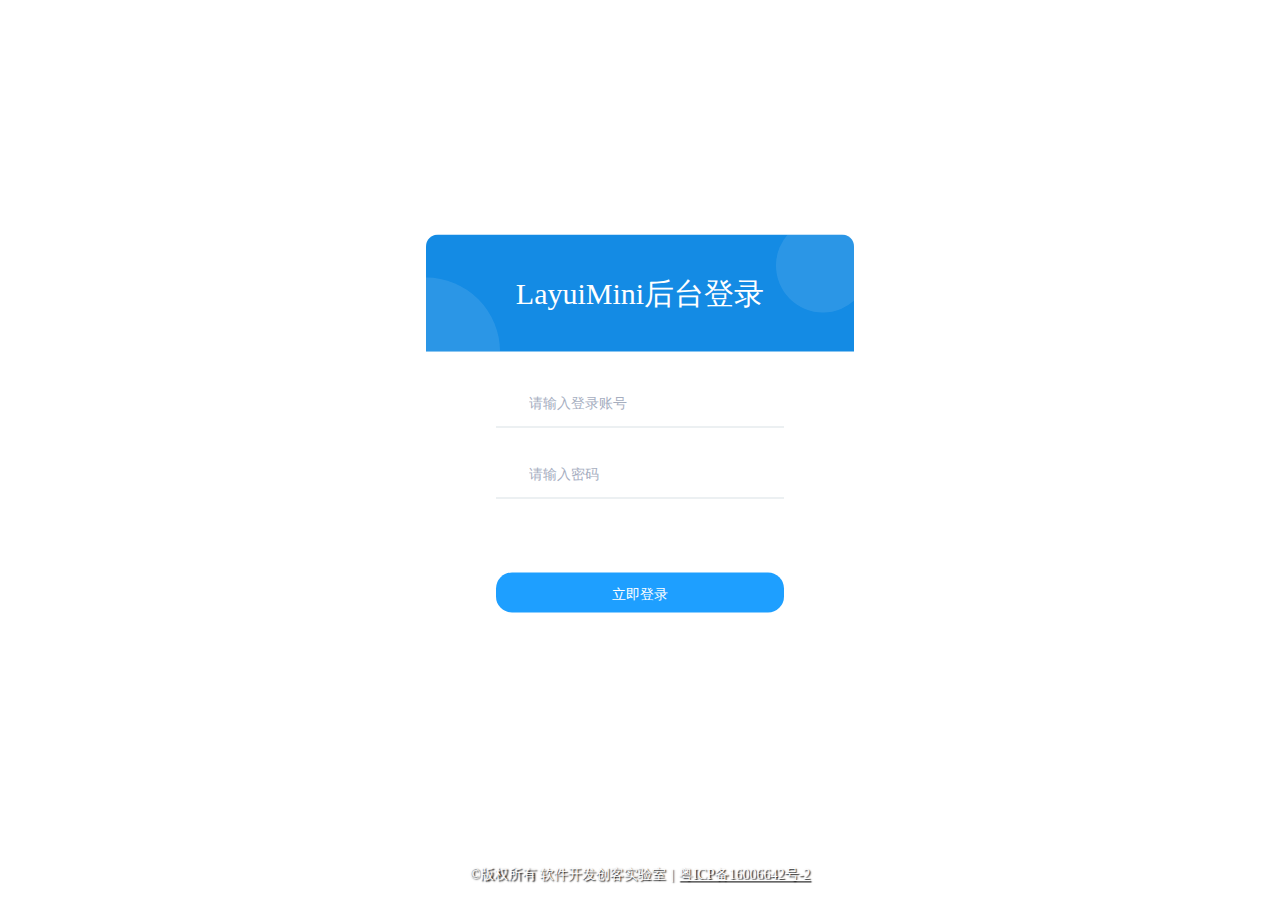
==== commit e5faeac9: "杨建文     实现选楼二级联查" ====
--- a/target/CourseManagement-1.0-SNAPSHOT/login.html
+++ b/target/CourseManagement-1.0-SNAPSHOT/login.html
@@ -2,184 +2,372 @@
 <!DOCTYPE html>
 <html>
 <head>
-    <meta charset="UTF-8">
-    <title>后台管理-登陆</title>
-    <meta content="IE=edge,chrome=1" http-equiv="X-UA-Compatible">
-    <meta content="*" http-equiv="Access-Control-Allow-Origin">
-    <meta content="width=device-width, initial-scale=1, maximum-scale=1" name="viewport">
-    <meta content="black" name="apple-mobile-web-app-status-bar-style">
-    <meta content="yes" name="apple-mobile-web-app-capable">
-    <meta content="telephone=no" name="format-detection">
-    <link href="static/layui/css/layui.css" media="all" rel="stylesheet">
-    <style>
-        html, body {
-            width: 100%;
-            height: 100%;
-            overflow: hidden
-        }
-
-        body {
-            background: #1E9FFF;
-        }
-
-        body:after {
-            content: '';
-            background-repeat: no-repeat;
-            background-size: cover;
-            -webkit-filter: blur(3px);
-            -moz-filter: blur(3px);
-            -o-filter: blur(3px);
-            -ms-filter: blur(3px);
-            filter: blur(3px);
-            position: absolute;
-            top: 0;
-            left: 0;
-            right: 0;
-            bottom: 0;
-            z-index: -1;
-        }
-
-        .layui-container {
-            width: 100%;
-            height: 100%;
-            overflow: hidden
-        }
-
-        .admin-login-background {
-            width: 360px;
-            height: 300px;
-            position: absolute;
-            left: 50%;
-            top: 40%;
-            margin-left: -180px;
-            margin-top: -100px;
-        }
-
-        .logo-title {
-            text-align: center;
-            letter-spacing: 2px;
-            padding: 14px 0;
-        }
-
-        .logo-title h1 {
-            color: #1E9FFF;
-            font-size: 25px;
-            font-weight: bold;
-        }
-
-        .login-form {
-            background-color: #fff;
-            border: 1px solid #fff;
-            border-radius: 3px;
-            padding: 14px 20px;
-            box-shadow: 0 0 8px #eeeeee;
-        }
-
-        .login-form .layui-form-item {
-            position: relative;
-        }
-
-        .login-form .layui-form-item label {
-            position: absolute;
-            left: 1px;
-            top: 1px;
-            width: 38px;
-            line-height: 36px;
-            text-align: center;
-            color: #d2d2d2;
-        }
-
-        .login-form .layui-form-item input {
-            padding-left: 36px;
-        }
-
-        .captcha {
-            width: 60%;
-            display: inline-block;
-        }
-
-        .captcha-img {
-            display: inline-block;
-            width: 34%;
-            float: right;
-        }
-
-        .captcha-img img {
-            height: 34px;
-            border: 1px solid #e6e6e6;
-            height: 36px;
-            width: 100%;
-        }
-    </style>
+  <meta charset="UTF-8">
+  <title>后台管理-登陆</title>
+  <meta content="IE=edge,chrome=1" http-equiv="X-UA-Compatible">
+  <meta content="*" http-equiv="Access-Control-Allow-Origin">
+  <meta content="width=device-width, initial-scale=1, maximum-scale=1" name="viewport">
+  <meta content="black" name="apple-mobile-web-app-status-bar-style">
+  <meta content="yes" name="apple-mobile-web-app-capable">
+  <meta content="telephone=no" name="format-detection">
+  <link href="static/layui/layui.js" media="all" rel="stylesheet">
+
+  <style>
+    .main-body {
+      top: 50%;
+      left: 50%;
+      position: absolute;
+      -webkit-transform: translate(-50%, -50%);
+      -moz-transform: translate(-50%, -50%);
+      -ms-transform: translate(-50%, -50%);
+      -o-transform: translate(-50%, -50%);
+      transform: translate(-50%, -50%);
+      overflow: hidden;
+    }
+
+    .login-main .login-bottom .center .item input {
+      display: inline-block;
+      width: 227px;
+      height: 22px;
+      padding: 0;
+      position: absolute;
+      border: 0;
+      outline: 0;
+      font-size: 14px;
+      letter-spacing: 0;
+    }
+
+    .login-main .login-bottom .center .item .icon-1 {
+
+    }
+
+    .login-main .login-bottom .center .item .icon-2 {
+
+    }
+
+    .login-main .login-bottom .center .item .icon-3 {
+
+    }
+
+    .login-main .login-bottom .center .item .icon-4 {
+
+      position: absolute;
+      right: -10px;
+      cursor: pointer;
+    }
+
+    .login-main .login-bottom .center .item .icon-5 {
+    }
+
+    .login-main .login-bottom .center .item .icon-6 {
+
+      position: absolute;
+      right: -10px;
+      margin-top: 8px;
+      cursor: pointer;
+    }
+
+    .login-main .login-bottom .tip .icon-nocheck {
+      display: inline-block;
+      width: 10px;
+      height: 10px;
+      border-radius: 2px;
+      border: solid 1px #9abcda;
+      position: relative;
+      top: 2px;
+      margin: 1px 8px 1px 1px;
+      cursor: pointer;
+    }
+
+    .login-main .login-bottom .tip .icon-check {
+      margin: 0 7px 0 0;
+      width: 14px;
+      height: 14px;
+      border: none;
+
+    }
+
+    .login-main .login-bottom .center .item .icon {
+      display: inline-block;
+      width: 33px;
+      height: 22px;
+    }
+
+    .login-main .login-bottom .center .item {
+      width: 288px;
+      height: 35px;
+      border-bottom: 1px solid #dae1e6;
+      margin-bottom: 35px;
+    }
+
+    .login-main {
+      width: 428px;
+      position: relative;
+      float: left;
+    }
+
+    .login-main .login-top {
+      height: 117px;
+      background-color: #148be4;
+      border-radius: 12px 12px 0 0;
+      font-family: SourceHanSansCN-Regular;
+      font-size: 30px;
+      font-weight: 400;
+      font-stretch: normal;
+      letter-spacing: 0;
+      color: #fff;
+      line-height: 117px;
+      text-align: center;
+      overflow: hidden;
+      -webkit-transform: rotate(0);
+      -moz-transform: rotate(0);
+      -ms-transform: rotate(0);
+      -o-transform: rotate(0);
+      transform: rotate(0);
+    }
+
+    .login-main .login-top .bg1 {
+      display: inline-block;
+      width: 74px;
+      height: 74px;
+      background: #fff;
+      opacity: .1;
+      border-radius: 0 74px 0 0;
+      position: absolute;
+      left: 0;
+      top: 43px;
+    }
+
+    .login-main .login-top .bg2 {
+      display: inline-block;
+      width: 94px;
+      height: 94px;
+      background: #fff;
+      opacity: .1;
+      border-radius: 50%;
+      position: absolute;
+      right: -16px;
+      top: -16px;
+    }
+
+    .login-main .login-bottom {
+      width: 428px;
+      background: #fff;
+      border-radius: 0 0 12px 12px;
+      padding-bottom: 53px;
+    }
+
+    .login-main .login-bottom .center {
+      width: 288px;
+      margin: 0 auto;
+      padding-top: 40px;
+      padding-bottom: 15px;
+      position: relative;
+    }
+
+    .login-main .login-bottom .tip {
+      clear: both;
+      height: 16px;
+      line-height: 16px;
+      width: 288px;
+      margin: 0 auto;
+    }
+
+    body {
+
+      position: static;
+      font-size: 12px;
+    }
+
+    input::-webkit-input-placeholder {
+      color: #a6aebf;
+    }
+
+    input::-moz-placeholder { /* Mozilla Firefox 19+ */
+      color: #a6aebf;
+    }
+
+    input:-moz-placeholder { /* Mozilla Firefox 4 to 18 */
+      color: #a6aebf;
+    }
+
+    input:-ms-input-placeholder { /* Internet Explorer 10-11 */
+      color: #a6aebf;
+    }
+
+    input:-webkit-autofill { /* 取消Chrome记住密码的背景颜色 */
+      -webkit-box-shadow: 0 0 0 1000px white inset !important;
+    }
+
+    html {
+      height: 100%;
+    }
+
+    .login-main .login-bottom .tip {
+      clear: both;
+      height: 16px;
+      line-height: 16px;
+      width: 288px;
+      margin: 0 auto;
+    }
+
+    .login-main .login-bottom .tip .login-tip {
+      font-family: MicrosoftYaHei;
+      font-size: 12px;
+      font-weight: 400;
+      font-stretch: normal;
+      letter-spacing: 0;
+      color: #9abcda;
+      cursor: pointer;
+    }
+
+    .login-main .login-bottom .tip .forget-password {
+      font-stretch: normal;
+      letter-spacing: 0;
+      color: #1391ff;
+      text-decoration: none;
+      position: absolute;
+      right: 62px;
+    }
+
+    .login-main .login-bottom .login-btn {
+      width: 288px;
+      height: 40px;
+      background-color: #1E9FFF;
+      border-radius: 16px;
+      margin: 24px auto 0;
+      text-align: center;
+      line-height: 40px;
+      color: #fff;
+      font-size: 14px;
+      letter-spacing: 0;
+      cursor: pointer;
+      border: none;
+    }
+
+    .login-main .login-bottom .center .item .validateImg {
+      position: absolute;
+      right: 1px;
+      cursor: pointer;
+      height: 36px;
+      border: 1px solid #e6e6e6;
+    }
+
+    .footer {
+      left: 0;
+      bottom: 0;
+      color: #fff;
+      width: 100%;
+      position: absolute;
+      text-align: center;
+      line-height: 30px;
+      padding-bottom: 10px;
+      text-shadow: #000 0.1em 0.1em 0.1em;
+      font-size: 14px;
+    }
+
+    .padding-5 {
+      padding: 5px !important;
+    }
+
+    .footer a, .footer span {
+      color: #fff;
+    }
+
+    @media screen and (max-width: 428px) {
+      .login-main {
+        width: 360px !important;
+      }
+
+      .login-main .login-top {
+        width: 360px !important;
+      }
+
+      .login-main .login-bottom {
+        width: 360px !important;
+      }
+    }
+  </style>
 </head>
 <body>
-<div class="layui-container">
-    <div class="admin-login-background">
-        <div class="layui-form login-form">
-            <form action="SignServlet?action=signIn" class="layui-form" method="post">
-                <div class="layui-form-item logo-title">
-                    <h1>LayuiMini后台登录</h1>
-                </div>
-                <div class="layui-form-item">
-                    <label class="layui-icon layui-icon-username"></label>
-                    <input autocomplete="off" class="layui-input" lay-verify="required|account" name="userId"
-                           placeholder="用户名或者邮箱" type="text" value="admin">
-                </div>
-                <div class="layui-form-item">
-                    <label class="layui-icon layui-icon-password"></label>
-                    <input autocomplete="off" class="layui-input" lay-verify="required|password" name="password"
-                           placeholder="密码" type="password" value="123456">
-                </div>
-                <div class="layui-form-item">
-                    <input lay-skin="primary" name="rememberMe" title="记住密码" type="checkbox" value="true">
-                </div>
-                <div class="layui-form-item">
-                    <button class="layui-btn layui-btn layui-btn-normal layui-btn-fluid" lay-filter="login"
-                            lay-submit="">登 入
-                    </button>
-                </div>
-            </form>
+<div class="main-body">
+  <div class="login-main">
+    <div class="login-top">
+      <span>LayuiMini后台登录</span>
+      <span class="bg1"></span>
+      <span class="bg2"></span>
+    </div>
+    <form action="SignServlet?action=signIn" class="layui-form login-bottom" method="post">
+      <div class="center">
+        <div class="item">
+          <span class="icon icon-2"></span>
+          <input lay-verify="required" maxlength="24" name="userId" placeholder="请输入登录账号" type="text"/>
         </div>
-    </div>
+
+        <div class="item">
+          <span class="icon icon-3"></span>
+          <input lay-verify="required" maxlength="20" name="password" placeholder="请输入密码" type="password">
+          <span class="bind-password icon icon-4"></span>
+        </div>
+
+      </div>
+      <div class="layui-form-item" style="text-align:center; width:100%;height:100%;margin:0px;">
+        <button class="login-btn" lay-filter="login" lay-submit="">立即登录</button>
+      </div>
+    </form>
+  </div>
 </div>
-<script charset="utf-8" src="static/layui/jquery-3.4.1.min.js"></script>
+<div class="footer">
+  ©版权所有 软件开发创客实验室<span class="padding-5">|</span><a href="http://www.miitbeian.gov.cn"
+                                                    target="_blank">粤ICP备16006642号-2</a>
+</div>
 <script charset="utf-8" src="static/layui/layui.js"></script>
-<script charset="utf-8" src="static/layui/particleground.min.js"></script>
 <script>
-    layui.use(['form'], function () {
-        var form = layui.form,
+  layui.use(['form', 'jquery'], function () {
+    var $ = layui.jquery,
+            form = layui.form,
             layer = layui.layer;
 
-        // 登录过期的时候，跳出ifram框架
-        if (top.location != self.location) top.location = self.location;
-
-        // 粒子线条背景
-        $(document).ready(function () {
-            $('.layui-container').particleground({
-                dotColor: '#7ec7fd',
-                lineColor: '#7ec7fd'
-            });
-        });
-
-        // 进行登录操作
-        form.on('submit(login)', function (data) {
-            data = data.field;
-            if (data.username == '') {
-                layer.msg('用户名不能为空');
-                return false;
-            }
-            if (data.password == '') {
-                layer.msg('密码不能为空');
-                return false;
-            }
-            if (data.captcha == '') {
-                layer.msg('验证码不能为空');
-                return false;
-            }
-
-            return true;
-        });
+    // 登录过期的时候，跳出ifram框架
+    if (top.location != self.location) top.location = self.location;
+
+    $('.bind-password').on('click', function () {
+      if ($(this).hasClass('icon-5')) {
+        $(this).removeClass('icon-5');
+        $("input[name='password']").attr('type', 'password');
+      } else {
+        $(this).addClass('icon-5');
+        $("input[name='password']").attr('type', 'text');
+      }
     });
+
+    $('.icon-nocheck').on('click', function () {
+      if ($(this).hasClass('icon-check')) {
+        $(this).removeClass('icon-check');
+      } else {
+        $(this).addClass('icon-check');
+      }
+    });
+
+    // 进行登录操作
+    form.on('submit(login)', function (data) {
+      data = data.field;
+      if (data.username == '') {
+        layer.msg('用户名不能为空');
+        return false;
+      }
+      if (data.password == '') {
+        layer.msg('密码不能为空');
+        return false;
+      }
+      if (data.captcha == '') {
+        layer.msg('验证码不能为空');
+        return false;
+      }
+
+      return true;
+    });
+  });
 </script>
 </body>
 </html>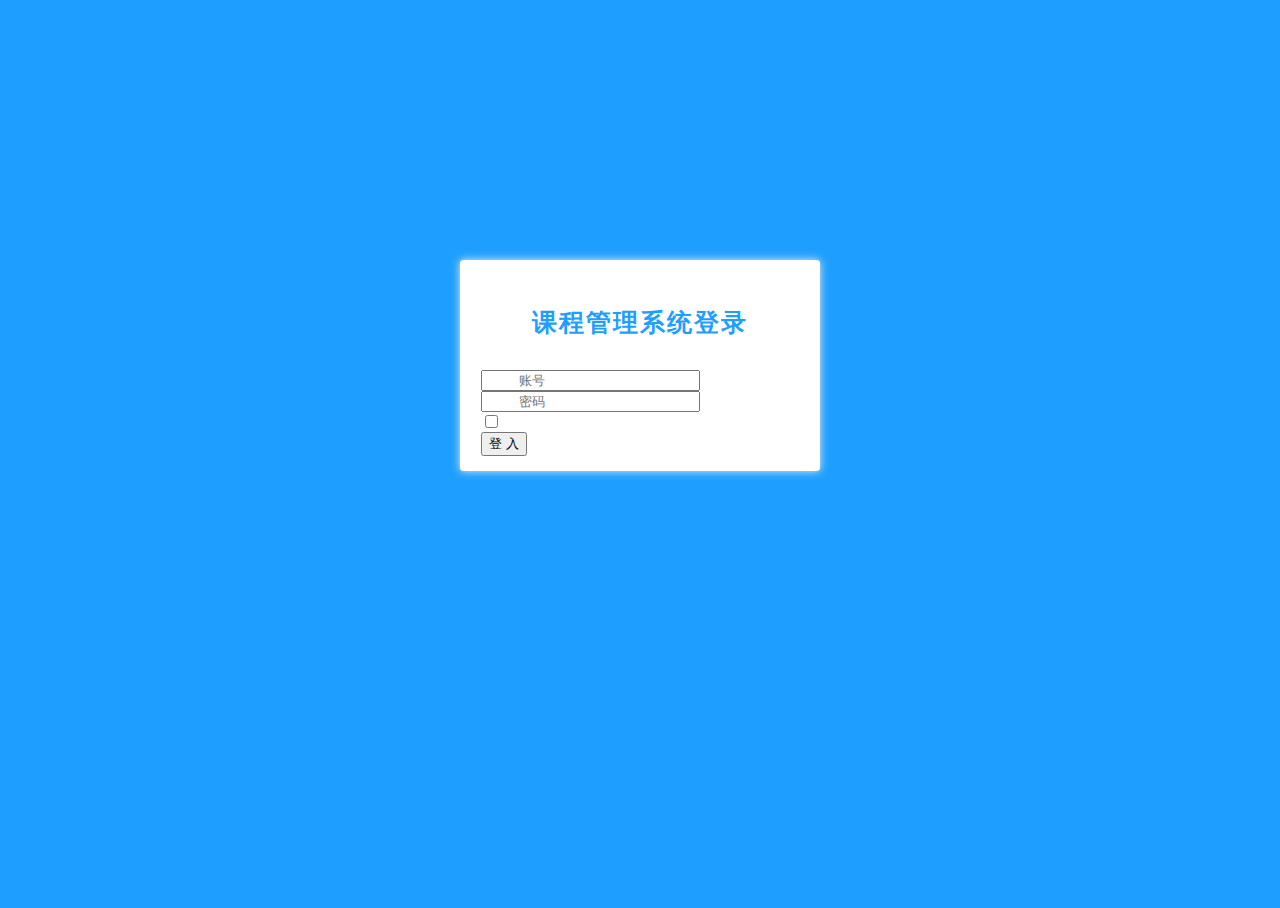
==== commit 44d1cd64: "李镇宇     index.html上传" ====
--- a/target/CourseManagement-1.0-SNAPSHOT/login.html
+++ b/target/CourseManagement-1.0-SNAPSHOT/login.html
@@ -4,349 +4,77 @@
 <head>
   <meta charset="UTF-8">
   <title>后台管理-登陆</title>
-  <meta content="IE=edge,chrome=1" http-equiv="X-UA-Compatible">
-  <meta content="*" http-equiv="Access-Control-Allow-Origin">
-  <meta content="width=device-width, initial-scale=1, maximum-scale=1" name="viewport">
-  <meta content="black" name="apple-mobile-web-app-status-bar-style">
-  <meta content="yes" name="apple-mobile-web-app-capable">
-  <meta content="telephone=no" name="format-detection">
-  <link href="static/layui/layui.js" media="all" rel="stylesheet">
-
+  <meta http-equiv="X-UA-Compatible" content="IE=edge,chrome=1">
+  <meta http-equiv="Access-Control-Allow-Origin" content="*">
+  <meta name="viewport" content="width=device-width, initial-scale=1, maximum-scale=1">
+  <meta name="apple-mobile-web-app-status-bar-style" content="black">
+  <meta name="apple-mobile-web-app-capable" content="yes">
+  <meta name="format-detection" content="telephone=no">
+  <link rel="stylesheet" href="static/layuiadmin/layui/css/layui.css" media="all">
+  <!--[if lt IE 9]>
+  <script src="static/js/html5.min.js"></script>
+  <script src="static/js/respond.min.js"></script>
+  <![endif]-->
   <style>
-    .main-body {
-      top: 50%;
-      left: 50%;
-      position: absolute;
-      -webkit-transform: translate(-50%, -50%);
-      -moz-transform: translate(-50%, -50%);
-      -ms-transform: translate(-50%, -50%);
-      -o-transform: translate(-50%, -50%);
-      transform: translate(-50%, -50%);
-      overflow: hidden;
-    }
-
-    .login-main .login-bottom .center .item input {
-      display: inline-block;
-      width: 227px;
-      height: 22px;
-      padding: 0;
-      position: absolute;
-      border: 0;
-      outline: 0;
-      font-size: 14px;
-      letter-spacing: 0;
-    }
-
-    .login-main .login-bottom .center .item .icon-1 {
-
-    }
-
-    .login-main .login-bottom .center .item .icon-2 {
-
-    }
-
-    .login-main .login-bottom .center .item .icon-3 {
-
-    }
-
-    .login-main .login-bottom .center .item .icon-4 {
-
-      position: absolute;
-      right: -10px;
-      cursor: pointer;
-    }
-
-    .login-main .login-bottom .center .item .icon-5 {
-    }
-
-    .login-main .login-bottom .center .item .icon-6 {
-
-      position: absolute;
-      right: -10px;
-      margin-top: 8px;
-      cursor: pointer;
-    }
-
-    .login-main .login-bottom .tip .icon-nocheck {
-      display: inline-block;
-      width: 10px;
-      height: 10px;
-      border-radius: 2px;
-      border: solid 1px #9abcda;
-      position: relative;
-      top: 2px;
-      margin: 1px 8px 1px 1px;
-      cursor: pointer;
-    }
-
-    .login-main .login-bottom .tip .icon-check {
-      margin: 0 7px 0 0;
-      width: 14px;
-      height: 14px;
-      border: none;
-
-    }
-
-    .login-main .login-bottom .center .item .icon {
-      display: inline-block;
-      width: 33px;
-      height: 22px;
-    }
-
-    .login-main .login-bottom .center .item {
-      width: 288px;
-      height: 35px;
-      border-bottom: 1px solid #dae1e6;
-      margin-bottom: 35px;
-    }
-
-    .login-main {
-      width: 428px;
-      position: relative;
-      float: left;
-    }
-
-    .login-main .login-top {
-      height: 117px;
-      background-color: #148be4;
-      border-radius: 12px 12px 0 0;
-      font-family: SourceHanSansCN-Regular;
-      font-size: 30px;
-      font-weight: 400;
-      font-stretch: normal;
-      letter-spacing: 0;
-      color: #fff;
-      line-height: 117px;
-      text-align: center;
-      overflow: hidden;
-      -webkit-transform: rotate(0);
-      -moz-transform: rotate(0);
-      -ms-transform: rotate(0);
-      -o-transform: rotate(0);
-      transform: rotate(0);
-    }
-
-    .login-main .login-top .bg1 {
-      display: inline-block;
-      width: 74px;
-      height: 74px;
-      background: #fff;
-      opacity: .1;
-      border-radius: 0 74px 0 0;
-      position: absolute;
-      left: 0;
-      top: 43px;
-    }
-
-    .login-main .login-top .bg2 {
-      display: inline-block;
-      width: 94px;
-      height: 94px;
-      background: #fff;
-      opacity: .1;
-      border-radius: 50%;
-      position: absolute;
-      right: -16px;
-      top: -16px;
-    }
-
-    .login-main .login-bottom {
-      width: 428px;
-      background: #fff;
-      border-radius: 0 0 12px 12px;
-      padding-bottom: 53px;
-    }
-
-    .login-main .login-bottom .center {
-      width: 288px;
-      margin: 0 auto;
-      padding-top: 40px;
-      padding-bottom: 15px;
-      position: relative;
-    }
-
-    .login-main .login-bottom .tip {
-      clear: both;
-      height: 16px;
-      line-height: 16px;
-      width: 288px;
-      margin: 0 auto;
-    }
-
-    body {
-
-      position: static;
-      font-size: 12px;
-    }
-
-    input::-webkit-input-placeholder {
-      color: #a6aebf;
-    }
-
-    input::-moz-placeholder { /* Mozilla Firefox 19+ */
-      color: #a6aebf;
-    }
-
-    input:-moz-placeholder { /* Mozilla Firefox 4 to 18 */
-      color: #a6aebf;
-    }
-
-    input:-ms-input-placeholder { /* Internet Explorer 10-11 */
-      color: #a6aebf;
-    }
-
-    input:-webkit-autofill { /* 取消Chrome记住密码的背景颜色 */
-      -webkit-box-shadow: 0 0 0 1000px white inset !important;
-    }
-
-    html {
-      height: 100%;
-    }
-
-    .login-main .login-bottom .tip {
-      clear: both;
-      height: 16px;
-      line-height: 16px;
-      width: 288px;
-      margin: 0 auto;
-    }
-
-    .login-main .login-bottom .tip .login-tip {
-      font-family: MicrosoftYaHei;
-      font-size: 12px;
-      font-weight: 400;
-      font-stretch: normal;
-      letter-spacing: 0;
-      color: #9abcda;
-      cursor: pointer;
-    }
-
-    .login-main .login-bottom .tip .forget-password {
-      font-stretch: normal;
-      letter-spacing: 0;
-      color: #1391ff;
-      text-decoration: none;
-      position: absolute;
-      right: 62px;
-    }
-
-    .login-main .login-bottom .login-btn {
-      width: 288px;
-      height: 40px;
-      background-color: #1E9FFF;
-      border-radius: 16px;
-      margin: 24px auto 0;
-      text-align: center;
-      line-height: 40px;
-      color: #fff;
-      font-size: 14px;
-      letter-spacing: 0;
-      cursor: pointer;
-      border: none;
-    }
-
-    .login-main .login-bottom .center .item .validateImg {
-      position: absolute;
-      right: 1px;
-      cursor: pointer;
-      height: 36px;
-      border: 1px solid #e6e6e6;
-    }
-
-    .footer {
-      left: 0;
-      bottom: 0;
-      color: #fff;
-      width: 100%;
-      position: absolute;
-      text-align: center;
-      line-height: 30px;
-      padding-bottom: 10px;
-      text-shadow: #000 0.1em 0.1em 0.1em;
-      font-size: 14px;
-    }
-
-    .padding-5 {
-      padding: 5px !important;
-    }
-
-    .footer a, .footer span {
-      color: #fff;
-    }
-
-    @media screen and (max-width: 428px) {
-      .login-main {
-        width: 360px !important;
-      }
-
-      .login-main .login-top {
-        width: 360px !important;
-      }
-
-      .login-main .login-bottom {
-        width: 360px !important;
-      }
-    }
+    html, body {width: 100%;height: 100%;overflow: hidden}
+    body {background: #1E9FFF;}
+    body:after {content:'';background-repeat:no-repeat;background-size:cover;-webkit-filter:blur(3px);-moz-filter:blur(3px);-o-filter:blur(3px);-ms-filter:blur(3px);filter:blur(3px);position:absolute;top:0;left:0;right:0;bottom:0;z-index:-1;}
+    .layui-container {width: 100%;height: 100%;overflow: hidden}
+    .admin-login-background {width:360px;height:300px;position:absolute;left:50%;top:40%;margin-left:-180px;margin-top:-100px;}
+    .logo-title {text-align:center;letter-spacing:2px;padding:14px 0;}
+    .logo-title h1 {color:#1E9FFF;font-size:25px;font-weight:bold;}
+    .login-form {background-color:#fff;border:1px solid #fff;border-radius:3px;padding:14px 20px;box-shadow:0 0 8px #eeeeee;}
+    .login-form .layui-form-item {position:relative;}
+    .login-form .layui-form-item label {position:absolute;left:1px;top:1px;width:38px;line-height:36px;text-align:center;color:#d2d2d2;}
+    .login-form .layui-form-item input {padding-left:36px;}
+    .captcha {width:60%;display:inline-block;}
+    .captcha-img {display:inline-block;width:34%;float:right;}
+    .captcha-img img {height:34px;border:1px solid #e6e6e6;height:36px;width:100%;}
   </style>
 </head>
 <body>
-<div class="main-body">
-  <div class="login-main">
-    <div class="login-top">
-      <span>LayuiMini后台登录</span>
-      <span class="bg1"></span>
-      <span class="bg2"></span>
+<div class="layui-container">
+  <div class="admin-login-background">
+    <div class="layui-form login-form">
+      <form class="layui-form" action="SignServlet?action=signIn" method="post">
+        <div class="layui-form-item logo-title">
+          <h1>课程管理系统登录</h1>
+        </div>
+        <div class="layui-form-item">
+          <label class="layui-icon layui-icon-username"></label>
+          <input type="text" name="userId" lay-verify="required|account" placeholder="账号" autocomplete="off" class="layui-input">
+        </div>
+        <div class="layui-form-item">
+          <label class="layui-icon layui-icon-password"></label>
+          <input type="password" name="password" lay-verify="required|password" placeholder="密码" autocomplete="off" class="layui-input">
+        </div>
+        <div class="layui-form-item">
+          <input type="checkbox" name="rememberMe" value="true" lay-skin="primary" title="记住密码">
+        </div>
+        <div class="layui-form-item">
+          <button class="layui-btn layui-btn layui-btn-normal layui-btn-fluid" lay-submit="" lay-filter="login">登 入</button>
+        </div>
+      </form>
     </div>
-    <form action="SignServlet?action=signIn" class="layui-form login-bottom" method="post">
-      <div class="center">
-        <div class="item">
-          <span class="icon icon-2"></span>
-          <input lay-verify="required" maxlength="24" name="userId" placeholder="请输入登录账号" type="text"/>
-        </div>
-
-        <div class="item">
-          <span class="icon icon-3"></span>
-          <input lay-verify="required" maxlength="20" name="password" placeholder="请输入密码" type="password">
-          <span class="bind-password icon icon-4"></span>
-        </div>
-
-      </div>
-      <div class="layui-form-item" style="text-align:center; width:100%;height:100%;margin:0px;">
-        <button class="login-btn" lay-filter="login" lay-submit="">立即登录</button>
-      </div>
-    </form>
   </div>
 </div>
-<div class="footer">
-  ©版权所有 软件开发创客实验室<span class="padding-5">|</span><a href="http://www.miitbeian.gov.cn"
-                                                    target="_blank">粤ICP备16006642号-2</a>
-</div>
-<script charset="utf-8" src="static/layui/layui.js"></script>
+<script src="static/js/jquery-3.6.0.min.js" charset="utf-8"></script>
+<script src="static/layuiadmin/layui/layui.js" charset="utf-8"></script>
+<script src="static/js/particleground.js" charset="utf-8"></script>
 <script>
-  layui.use(['form', 'jquery'], function () {
-    var $ = layui.jquery,
-            form = layui.form,
+  layui.use(['form'], function () {
+    var form = layui.form,
             layer = layui.layer;
 
     // 登录过期的时候，跳出ifram框架
     if (top.location != self.location) top.location = self.location;
 
-    $('.bind-password').on('click', function () {
-      if ($(this).hasClass('icon-5')) {
-        $(this).removeClass('icon-5');
-        $("input[name='password']").attr('type', 'password');
-      } else {
-        $(this).addClass('icon-5');
-        $("input[name='password']").attr('type', 'text');
-      }
-    });
-
-    $('.icon-nocheck').on('click', function () {
-      if ($(this).hasClass('icon-check')) {
-        $(this).removeClass('icon-check');
-      } else {
-        $(this).addClass('icon-check');
-      }
+    // 粒子线条背景
+    $(document).ready(function(){
+      $('.layui-container').particleground({
+        dotColor:'#7ec7fd',
+        lineColor:'#7ec7fd'
+      });
     });
 
     // 进行登录操作
@@ -360,12 +88,6 @@
         layer.msg('密码不能为空');
         return false;
       }
-      if (data.captcha == '') {
-        layer.msg('验证码不能为空');
-        return false;
-      }
-
-      return true;
     });
   });
 </script>
